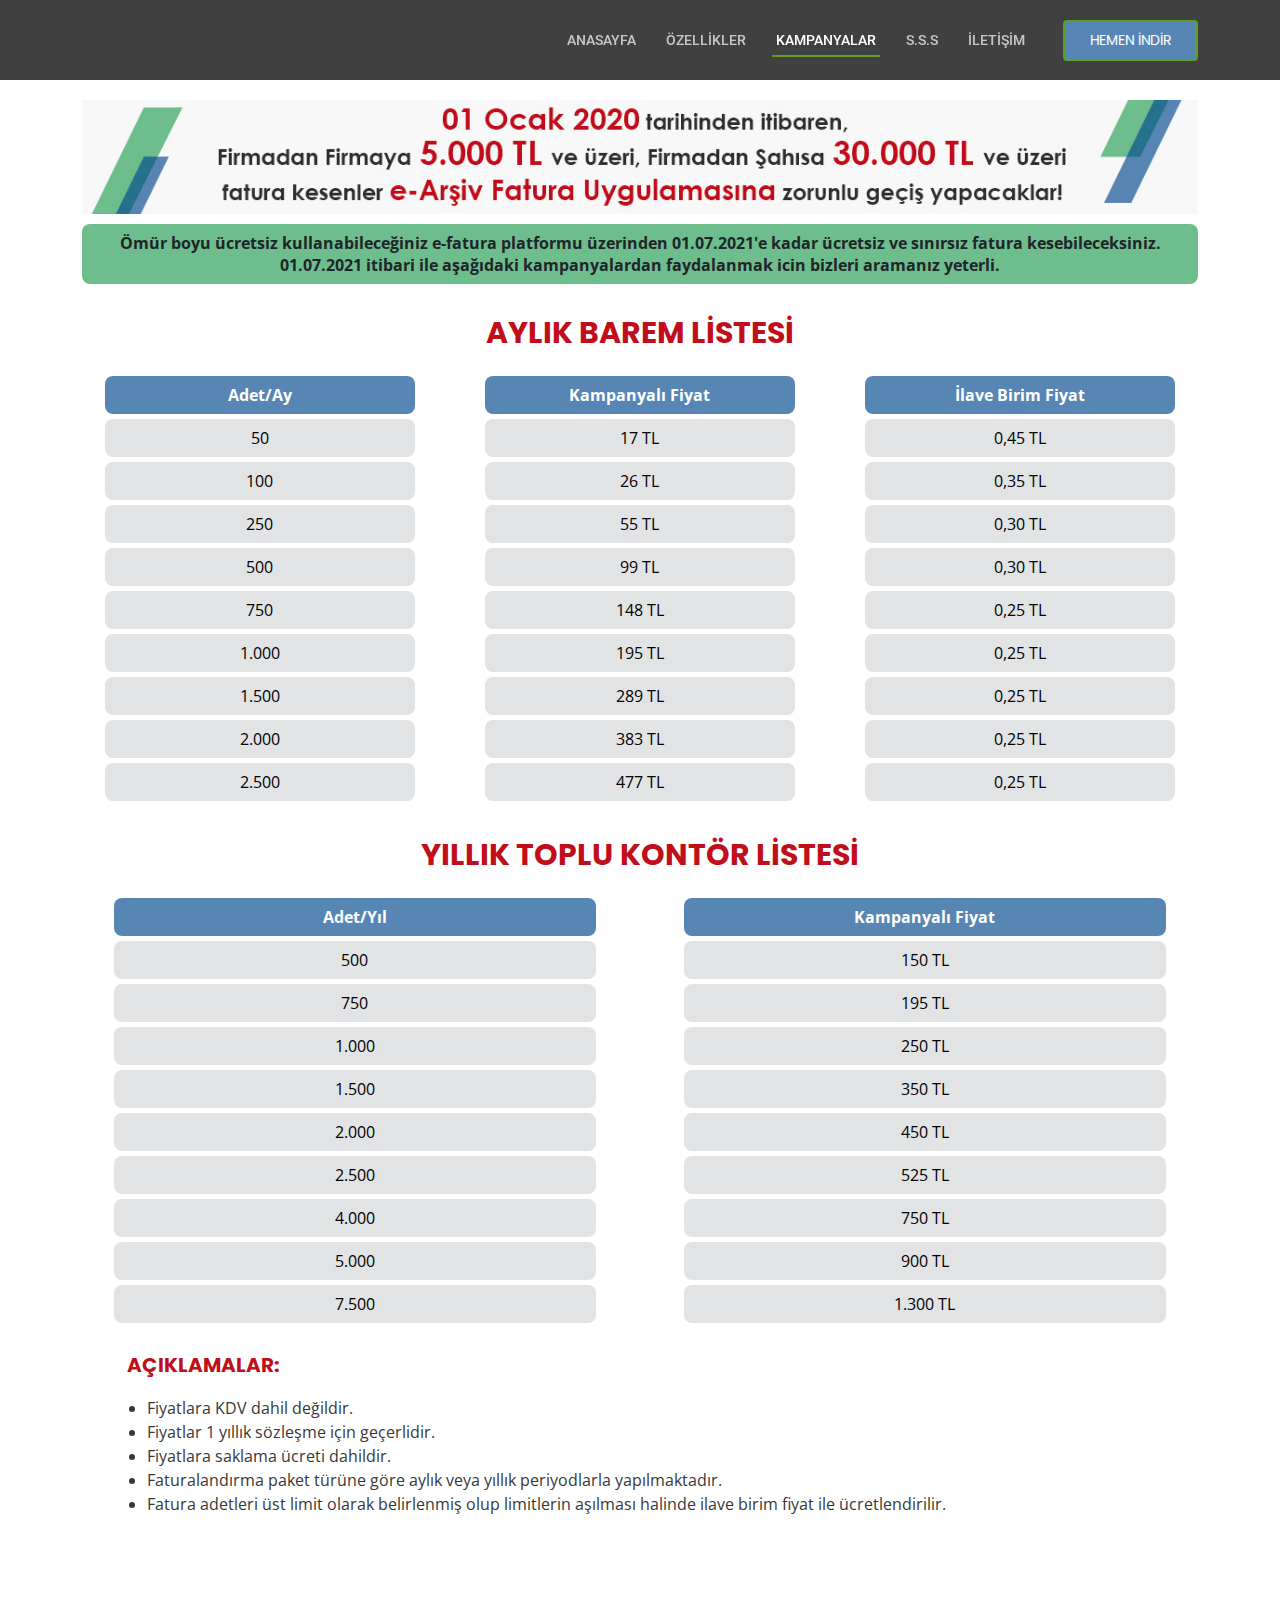
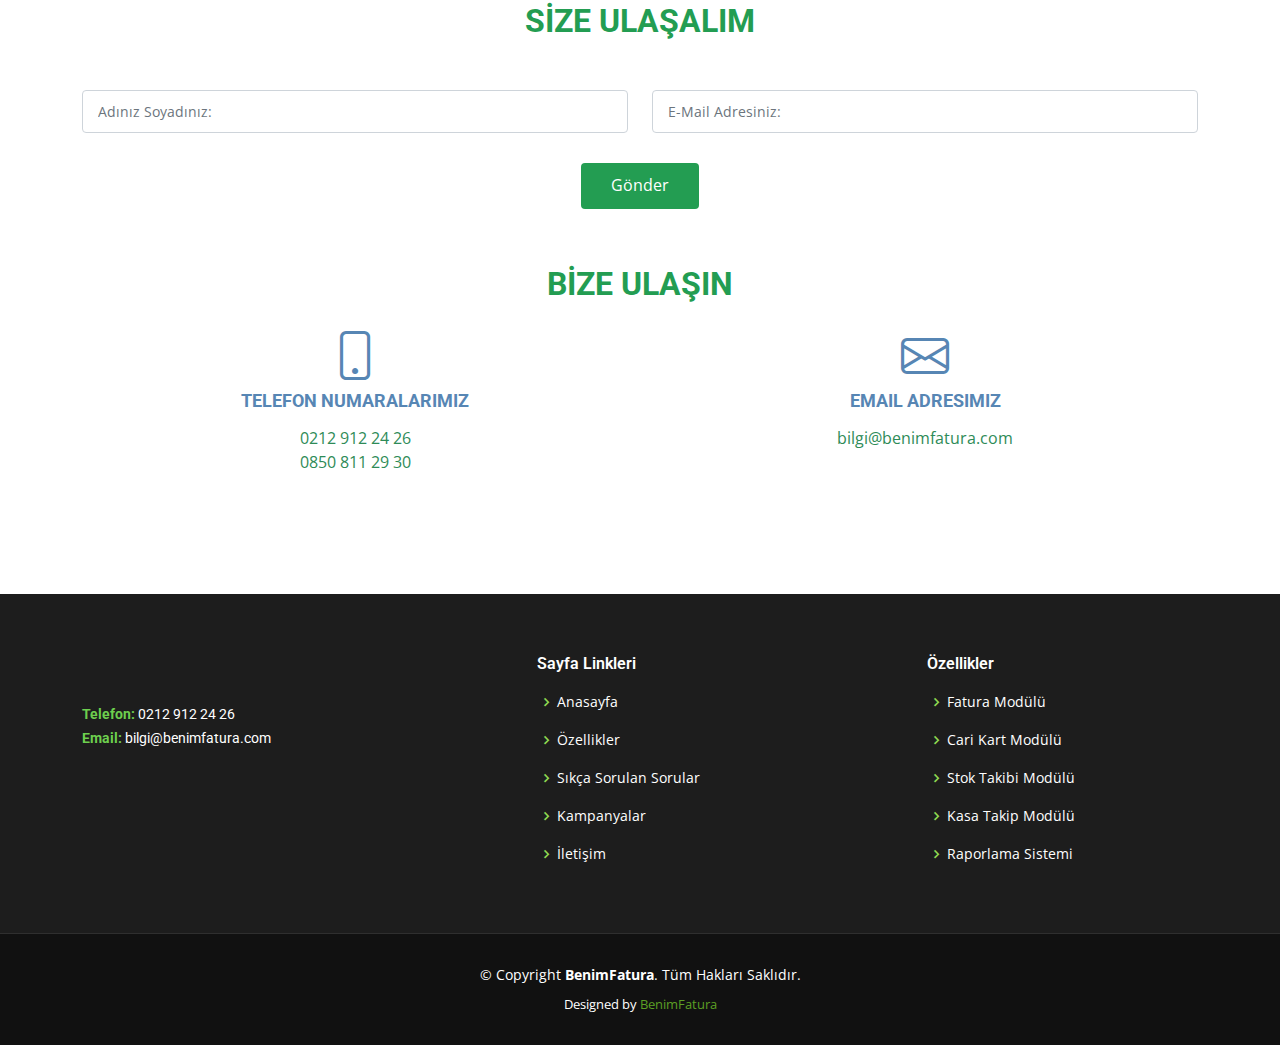
==== kampanya.html @ 7c2c0913 "load" ====
﻿<!DOCTYPE>
    <html>
    <!DOCTYPE html>
    <html lang="en">

    <head>
        <meta charset="utf-8">
        <meta content="width=device-width, initial-scale=1.0" name="viewport">

        <title>Groovin Bootstrap Template - Index</title>
        <meta content="" name="description">
        <meta content="" name="keywords">

        <!-- Favicons -->
        <link href="assets/img/favicon.png" rel="icon">
        <link href="assets/img/apple-touch-icon.png" rel="apple-touch-icon">

        <!-- Google Fonts -->
        <link href="https://fonts.googleapis.com/css?family=Open+Sans:300,300i,400,400i,600,600i,700,700i|Roboto:300,300i,400,400i,500,500i,600,600i,700,700i|Poppins:300,300i,400,400i,500,500i,600,600i,700,700i" rel="stylesheet">

        <!-- Vendor CSS Files -->
        <link href="assets/vendor/animate.css/animate.min.css" rel="stylesheet">
        <link href="assets/vendor/bootstrap/css/bootstrap.min.css" rel="stylesheet">
        <link href="assets/vendor/bootstrap-icons/bootstrap-icons.css" rel="stylesheet">
        <link href="assets/vendor/boxicons/css/boxicons.min.css" rel="stylesheet">
        <link href="assets/vendor/glightbox/css/glightbox.min.css" rel="stylesheet">
        <link href="assets/vendor/swiper/swiper-bundle.min.css" rel="stylesheet">

        <!-- Template Main CSS File -->
        <link href="assets/css/style.css" rel="stylesheet">
        <link href="assets/css/custom.css" rel="stylesheet">
        <!-- =======================================================
    * Template Name: Groovin - v4.0.1
    * Template URL: https://bootstrapmade.com/groovin-free-bootstrap-theme/
    * Author: BootstrapMade.com
    * License: https://bootstrapmade.com/license/
    ======================================================== -->
    </head>

    <body>

        <!-- ======= Header ======= -->
        <header id="header" class="fixed-top d-flex align-items-center">
            <div class="container d-flex align-items-center justify-content-between">

                <!-- <h1 class="logo"><a href="index.html">E-FATURA</a></h1>
            Uncomment below if you prefer to use an image logo-->
                <a href="index.html" class="logo"><img src="assets/img/BENİMFATURA1.png" alt="" class="img-fluid"></a>

                <nav id="navbar" class="navbar">
                    <ul>
                        <li><a class="nav-link scrollto" href="index.html#hero">Anasayfa</a></li>
                        <li><a class="nav-link scrollto" href="index.html#services">ÖZELLİKLER</a></li>
                        <li><a class="nav-link scrollto active" href="kampanya.html">KAMPANYALAR</a></li>
                        <li><a class="nav-link scrollto" href="index.html#faq">S.S.S</a></li>
                        <li><a class="nav-link scrollto" href="index.html#contact">İLETİŞİM</a></li>
                        <li><a class="getstarted scrollto" style="background-color:#5786b4" href="index.html#cta">Hemen İndİr</a></li>
                    </ul>
                    <i class="bi bi-list mobile-nav-toggle"></i>
                </nav><!-- .navbar -->

            </div>
        </header><!-- End Header -->
        <!--ımages-->

        <div class="container" id="images">
            <img src="assets/img/kampanya.jpg" style="margin-top:100">
        </div>
        <!--başlık-->
        <div class="container" id="baslik">
            <table class="table" ; style="margin-top:10">
                <thead>
                    <tr style="background-color:#6ebd8d">
                        <th>
                            Ömür boyu ücretsiz kullanabileceğiniz e-fatura platformu üzerinden 01.07.2021'e kadar ücretsiz ve sınırsız fatura kesebileceksiniz. 
                            <br />    01.07.2021 itibari ile aşağıdaki kampanyalardan faydalanmak icin bizleri aramanız yeterli.
                        </th>
                    </tr>
                </thead>
            </table>
        </div>
        <!--iletişim

    <section id="contact" class="contact">
        <div class="container">

            <div class="section-title">

                <form action="forms/contact.php" method="post" role="form" class="php-email-form">
                    <div class="text-center" style="margin-top:50px; margin-bottom:20px"><h2 style="color: #239d52">DETAYLI BİLGİ İÇİN MÜŞTERİ HİZMETLERİMİZ: <br /><p><a href="tel:+902129122426" style="color:#5786b4">0212 912 24 26</a></p></h2></div>
                </form>
            </div>

            <form action="forms/contact.php" method="post" role="form" class="php-email-form">
                <div class="text-center" style="margin-top:62px; margin-bottom:20px"><h2 style="color: #239d52;font-weight:bolder">SİZE ULAŞALIM</h2></div>
                <div class="row" >
                    <div class="col-md-6 form-group">
                        <input type="text" name="name" class="form-control" id="name" placeholder="Adınız Soyadınız:" data-rule="minlen:4" data-msg="Lütfen Boş Bırakmayınız.">
                    </div>
                    <div class="col-md-6 form-group mt-3 mt-md-0">
                        <input type="email" class="form-control" name="email" id="email" placeholder="E-Mail Adresiniz:" data-rule="email" data-msg="Lütfen Boş Bırakmayınız.">
                    </div>
                </div>

                <div class="text-center" style="margin-top:30px"><button type="submit" style="background-color:#239d52">Gönder</button></div>
            </form>



        </div>


    </section>
        -->
        <!--KAMPANYA-->
        <div id="kampanya">
            <div class="kampanya-title">
                <p style="color:#c00f1a">AYLIK BAREM LİSTESİ</p>
            </div>
            <div class="container">
                <div class="row">
                    <div class="col">
                        <table class="table">
                            <thead>
                                <tr style="background-color:#5786b4; color:white">

                                    <th>Adet/Ay</th>

                                </tr>
                            </thead>
                            <tbody>
                                <tr class="table-secondary">

                                    <td>50</td>

                                </tr>
                                <tr class="table-secondary">

                                    <td>100</td>

                                </tr>
                                <tr class="table-secondary">

                                    <td>250</td>

                                <tr class="table-secondary">

                                    <td>500</td>

                                </tr>
                                <tr class="table-secondary">

                                    <td>750</td>

                                </tr>
                                <tr class="table-secondary">

                                    <td>1.000</td>

                                <tr class="table-secondary">

                                    <td>1.500</td>

                                </tr>
                                <tr class="table-secondary">

                                    <td>2.000</td>

                                </tr>
                                <tr class="table-secondary">

                                    <td>2.500</td>
                                </tr>
                            </tbody>
                        </table>
                    </div>


                    <div class="col">
                        <table class="table">
                            <thead>
                                <tr style="background-color:#5786b4; color:white">

                                    <th>Kampanyalı Fiyat</th>

                                </tr>
                            </thead>
                            <tbody>
                                <tr class="table-secondary">

                                    <td>17 TL</td>

                                </tr>
                                <tr class="table-secondary">

                                    <td>26 TL</td>

                                </tr>
                                <tr class="table-secondary">

                                    <td>55 TL</td>

                                <tr class="table-secondary">

                                    <td>99 TL</td>

                                </tr>
                                <tr class="table-secondary">

                                    <td>148 TL</td>

                                </tr>
                                <tr class="table-secondary">

                                    <td>195 TL</td>

                                <tr class="table-secondary">

                                    <td>289 TL</td>

                                </tr>
                                <tr class="table-secondary">

                                    <td>383 TL</td>

                                </tr>
                                <tr class="table-secondary">

                                    <td>477 TL</td>

                                </tr>
                            </tbody>
                        </table>


                    </div>
                    <div class="col">
                        <table class="table">
                            <thead>
                                <tr style="background-color:#5786b4; color:white">

                                    <th>İlave Birim Fiyat</th>

                                </tr>
                            </thead>
                            <tbody>
                                <tr class="table-secondary">

                                    <td>0,45 TL</td>

                                </tr>
                                <tr class="table-secondary">

                                    <td>0,35 TL</td>

                                </tr>
                                <tr class="table-secondary">

                                    <td>0,30 TL</td>

                                <tr class="table-secondary">

                                    <td>0,30 TL</td>

                                </tr>
                                <tr class="table-secondary">

                                    <td>0,25 TL</td>

                                </tr>
                                <tr class="table-secondary">

                                    <td>0,25 TL</td>

                                <tr class="table-secondary">

                                    <td>0,25 TL</td>

                                </tr>
                                <tr class="table-secondary">

                                    <td>0,25 TL</td>

                                </tr>
                                <tr class="table-secondary">

                                    <td>0,25 TL</td>

                                </tr>
                            </tbody>
                        </table>


                    </div>



                </div>

            </div>
        </div>
        <!--kampanya2-->
        <div id="kampanya">
            <div class="kampanya-title">
                <p style="color:#c00f1a">YILLIK TOPLU KONTÖR LİSTESİ</p>
            </div>
            <div class="container">
                <div class="row">
                    <div class="col">
                        <table class="table">
                            <thead>
                                <tr style="background-color:#5786b4; color:white">

                                    <th>Adet/Yıl</th>

                                </tr>
                            </thead>
                            <tbody>
                                <tr class="table-secondary">

                                    <td>500</td>

                                </tr>
                                <tr class="table-secondary">

                                    <td>750</td>

                                </tr>
                                <tr class="table-secondary">

                                    <td>1.000</td>

                                <tr class="table-secondary">

                                    <td>1.500</td>

                                </tr>
                                <tr class="table-secondary">

                                    <td>2.000</td>

                                </tr>
                                <tr class="table-secondary">

                                    <td>2.500</td>

                                <tr class="table-secondary">

                                    <td>4.000</td>

                                </tr>
                                <tr class="table-secondary">

                                    <td>5.000</td>

                                </tr>
                                <tr class="table-secondary">

                                    <td>7.500</td>
                                </tr>
                            </tbody>
                        </table>
                    </div>


                    <div class="col">
                        <table class="table">
                            <thead>
                                <tr style="background-color:#5786b4; color:white">

                                    <th>Kampanyalı Fiyat</th>

                                </tr>
                            </thead>
                            <tbody>
                                <tr class="table-secondary">

                                    <td>150 TL</td>

                                </tr>
                                <tr class="table-secondary">

                                    <td>195 TL</td>

                                </tr>
                                <tr class="table-secondary">

                                    <td>250 TL</td>

                                <tr class="table-secondary">

                                    <td>350 TL</td>

                                </tr>
                                <tr class="table-secondary">

                                    <td>450 TL</td>

                                </tr>
                                <tr class="table-secondary">

                                    <td>525 TL</td>

                                <tr class="table-secondary">

                                    <td>750 TL</td>

                                </tr>
                                <tr class="table-secondary">

                                    <td>900 TL</td>

                                </tr>
                                <tr class="table-secondary">

                                    <td>1.300 TL</td>

                                </tr>
                            </tbody>
                        </table>


                    </div>




                </div>

            </div>
        </div>
        <div class="container">
            <div class="kampanya-aciklama">
                <p style="color:#c00f1a"> Açıklamalar:</p>
            </div>
            <div class="list" ; style="color:#373737">
                <ul>
                    <li>Fiyatlara KDV dahil değildir.</li>
                    <li>Fiyatlar 1 yıllık sözleşme için geçerlidir.</li>
                    <li>Fiyatlara saklama ücreti dahildir.</li>
                    <li>Faturalandırma paket türüne göre aylık veya yıllık periyodlarla yapılmaktadır.</li>
                    <li>Fatura adetleri üst limit olarak belirlenmiş olup limitlerin aşılması halinde ilave birim fiyat ile ücretlendirilir.</li>
                </ul>
            </div>
        </div>
        <section id="contact" class="contact">
            <div class="container">

                <div class="section-title">

                    <form action="forms/contact.php" method="post" role="form" class="php-email-form">
                        <div class="text-center" style="margin-top:10px; margin-bottom:20px"><h2 style="color: #239d52">SİZE ULAŞALIM</h2></div>
                    </form>
                </div>
                <form action="forms/contact.php" method="post" role="form" class="php-email-form">
                    <div class="row">
                        <div class="col-md-6 form-group">
                            <input type="text" name="name" class="form-control" ; id="name" placeholder="Adınız Soyadınız:" data-rule="minlen:4" data-msg="Lütfen Boş Bırakmayınız.">
                        </div>
                        <div class="col-md-6 form-group mt-3 mt-md-0">
                            <input type="email" class="form-control" name="email" id="email" placeholder="E-Mail Adresiniz:" data-rule="email" data-msg="Lütfen Boş Bırakmayınız.">
                        </div>
                    </div>

                    <div class="text-center" style="margin-top:30px"><button type="submit" style="background-color:#239d52">Gönder</button></div>
                </form>
                <div class="row contact-info">


                    <h2 style="margin-top:40px; color: #239d52;font-weight:bolder">BİZE ULAŞIN</h2>

                    <div class="col-md-6">
                        <div class="contact-phone">
                            <i class="bi bi-phone" style="color:#5786b4"></i>
                            <h3 style="color:#5786b4">Telefon Numaralarımız    </h3>
                            <p><a href="tel:+902129122426" ; style="color:seagreen">0212 912 24 26</a></p>
                            <p><a href="tel:+908508112930" ; style="color:seagreen">0850 811 29 30</a></p>
                        </div>
                    </div>

                    <div class="col-md-6">
                        <div class="contact-email">
                            <i class="bi bi-envelope" style="color:#5786b4"></i>
                            <h3 style="color:#5786b4">Email Adresimiz</h3>
                            <p><a href="mailto:info@example.com" ; style="color:seagreen">bilgi@benimfatura.com</a></p>
                        </div>
                    </div>

                </div>


            </div>

            </div>
        </section><!-- End Contact Section -->
        <!-- ======= Footer ======= -->
        <footer id="footer">
            <div class="footer-top">
                <div class="container">
                    <div class="row">

                        <div class="col-lg-3 col-md-6">
                            <div class="footer-info">
                                <a href="index.html" class="logo"><img src="assets/img/BENİMFATURA1.png" alt="" class="img-fluid"></a>
                                <!--<h3>BENİMFATURA</h3>-->
                                <p>
                                    <br><br>
                                    <strong style="color:#6dcf4e">Telefon:</strong> 0212 912 24 26<br>
                                    <strong style="color:#6dcf4e">Email:</strong> bilgi@benimfatura.com<br>
                                </p>

                                <div class="social-links mt-3">

                                </div>
                            </div>
                        </div>

                        <div class="col-lg-2 col-md-1 footer-links" style="margin-left:170px">
                            <h4>Sayfa Linkleri</h4>
                            <ul>
                                <li><i class="bx bx-chevron-right"></i> <a href="#">Anasayfa</a></li>
                                <li><i class="bx bx-chevron-right"></i> <a href="#services">Özellikler</a></li>
                                <li><i class="bx bx-chevron-right"></i> <a href="#faq">Sıkça Sorulan Sorular</a></li>
                                <li><i class="bx bx-chevron-right"></i> <a href="#kampanya.html">Kampanyalar</a></li>
                                <li><i class="bx bx-chevron-right"></i> <a href="#contact">İletişim</a></li>
                            </ul>
                        </div>

                        <div class="col-lg-2 col-md-2 footer-links" style="margin-left:200px">
                            <h4>Özellikler</h4>
                            <ul>
                                <li><i class="bx bx-chevron-right"></i> <a href="#services">Fatura Modülü</a></li>
                                <li><i class="bx bx-chevron-right"></i> <a href="#services">Cari Kart Modülü</a></li>
                                <li><i class="bx bx-chevron-right"></i> <a href="#services">Stok Takibi Modülü</a></li>
                                <li><i class="bx bx-chevron-right"></i> <a href="#services">Kasa Takip Modülü</a></li>
                                <li><i class="bx bx-chevron-right"></i> <a href="#services">Raporlama Sistemi</a></li>

                            </ul>
                        </div>

                    </div>

                </div>
            </div>


            <div class="container">
                <div class="copyright">
                    &copy; Copyright <strong><span>BenimFatura</span></strong>. Tüm Hakları Saklıdır.
                </div>
                <div class="credits">
                    <!-- All the links in the footer should remain intact. -->
                    <!-- You can delete the links only if you purchased the pro version. -->
                    <!-- Licensing information: https://bootstrapmade.com/license/ -->
                    <!-- Purchase the pro version with working PHP/AJAX contact form: https://bootstrapmade.com/groovin-free-bootstrap-theme/ -->
                    Designed by <a href="#">BenimFatura</a>
                </div>
            </div>
        </footer><!-- End Footer -->

        <a href="#" class="back-to-top d-flex align-items-center justify-content-center"><i class="bi bi-arrow-up-short"></i></a>

        <!-- Vendor JS Files -->
        <script src="assets/vendor/bootstrap/js/bootstrap.bundle.min.js"></script>
        <script src="assets/vendor/glightbox/js/glightbox.min.js"></script>
        <script src="assets/vendor/isotope-layout/isotope.pkgd.min.js"></script>
        <script src="assets/vendor/php-email-form/validate.js"></script>
        <script src="assets/vendor/purecounter/purecounter.js"></script>
        <script src="assets/vendor/swiper/swiper-bundle.min.js"></script>

        <!-- Template Main JS File -->
        <script src="assets/js/main.js"></script>

    </body>
    </html>
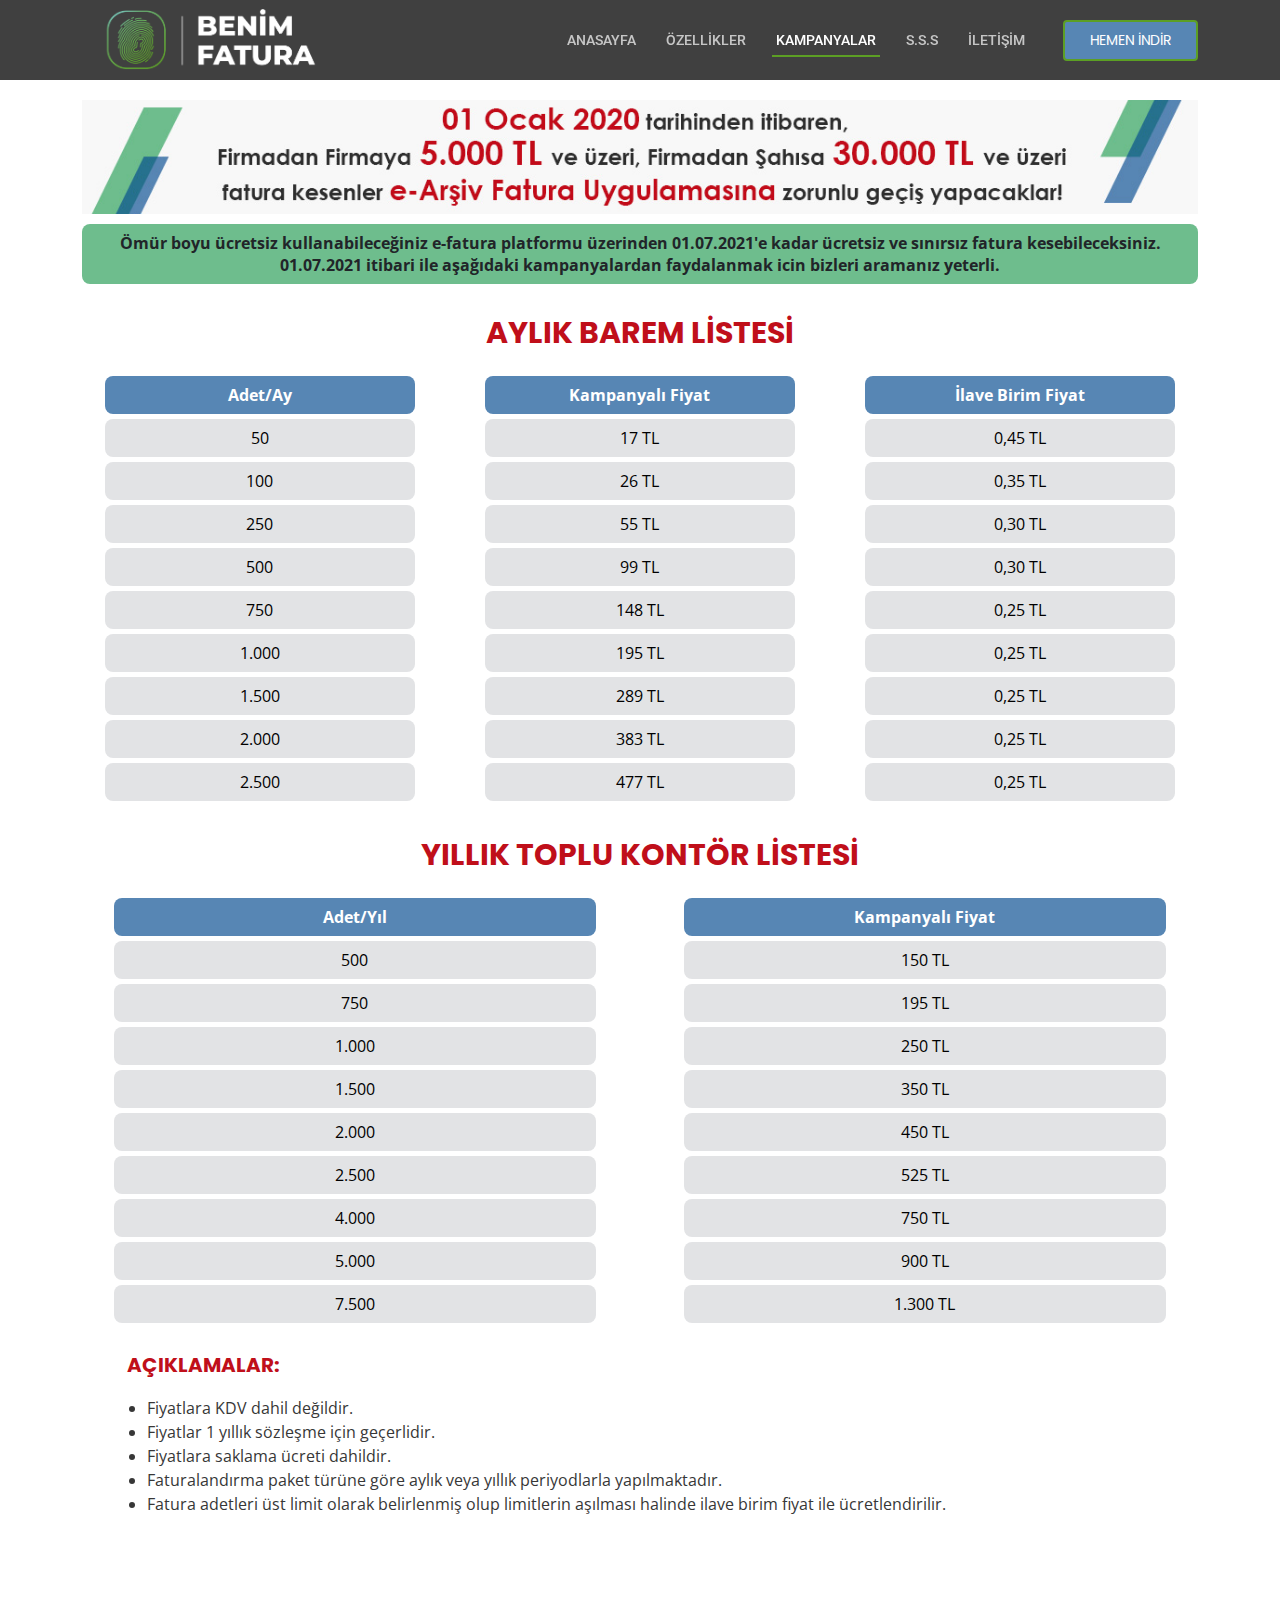
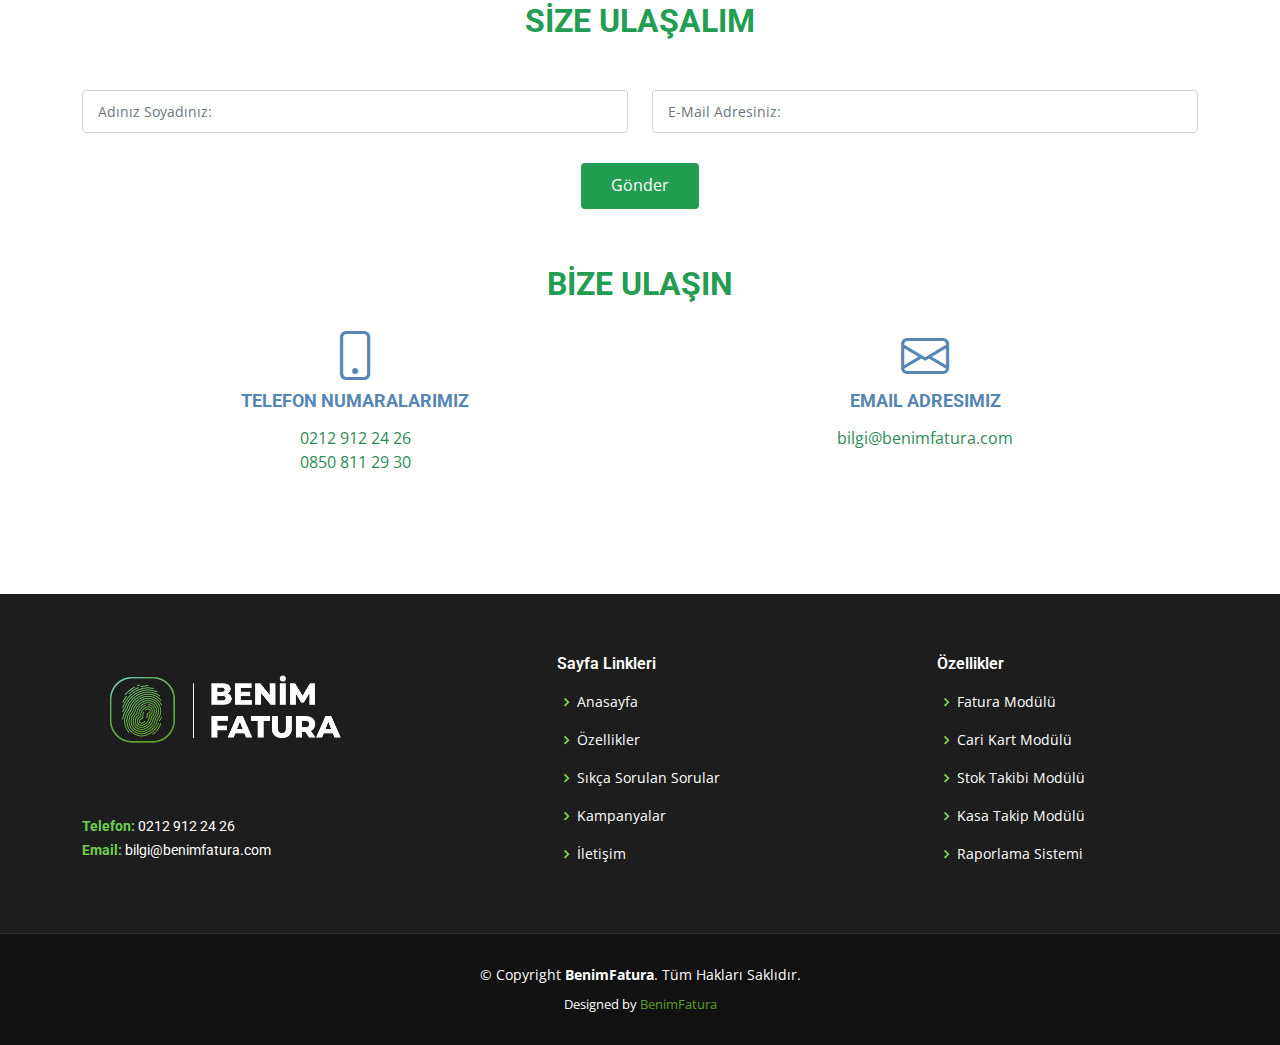
==== commit 3f9613d8: "load" ====
--- a/kampanya.html
+++ b/kampanya.html
@@ -7,13 +7,13 @@
         <meta charset="utf-8">
         <meta content="width=device-width, initial-scale=1.0" name="viewport">
 
-        <title>Groovin Bootstrap Template - Index</title>
+        <title>Benim Fatura & e-Fatura Hizmeti</title>
         <meta content="" name="description">
         <meta content="" name="keywords">
 
         <!-- Favicons -->
-        <link href="assets/img/favicon.png" rel="icon">
-        <link href="assets/img/apple-touch-icon.png" rel="apple-touch-icon">
+        <link href="assets/img/benimfatura1.png" rel="icon">
+  <link href="assets/img/benimfatura1.png" rel="apple-touch-icon">
 
         <!-- Google Fonts -->
         <link href="https://fonts.googleapis.com/css?family=Open+Sans:300,300i,400,400i,600,600i,700,700i|Roboto:300,300i,400,400i,500,500i,600,600i,700,700i|Poppins:300,300i,400,400i,500,500i,600,600i,700,700i" rel="stylesheet">
@@ -45,11 +45,11 @@
 
                 <!-- <h1 class="logo"><a href="index.html">E-FATURA</a></h1>
             Uncomment below if you prefer to use an image logo-->
-                <a href="index.html" class="logo"><img src="assets/img/BENİMFATURA1.png" alt="" class="img-fluid"></a>
+                <a href="index.html" class="logo"><img src="assets/img/benimfatura1.png" alt="" class="img-fluid"></a>
 
                 <nav id="navbar" class="navbar">
                     <ul>
-                        <li><a class="nav-link scrollto" href="index.html#hero">Anasayfa</a></li>
+                        <li><a class="nav-link scrollto" href="index.html">Anasayfa</a></li>
                         <li><a class="nav-link scrollto" href="index.html#services">ÖZELLİKLER</a></li>
                         <li><a class="nav-link scrollto active" href="kampanya.html">KAMPANYALAR</a></li>
                         <li><a class="nav-link scrollto" href="index.html#faq">S.S.S</a></li>
@@ -491,7 +491,7 @@
 
             </div>
 
-            </div>
+         
         </section><!-- End Contact Section -->
         <!-- ======= Footer ======= -->
         <footer id="footer">
@@ -499,9 +499,9 @@
                 <div class="container">
                     <div class="row">
 
-                        <div class="col-lg-3 col-md-6">
+                        <div class="col-lg-5 col-md-6">
                             <div class="footer-info">
-                                <a href="index.html" class="logo"><img src="assets/img/BENİMFATURA1.png" alt="" class="img-fluid"></a>
+                                <a href="index.html" class="logo"><img src="assets/img/benimfatura1.png" width="300px" alt="" class="img-fluid"></a>
                                 <!--<h3>BENİMFATURA</h3>-->
                                 <p>
                                     <br><br>
@@ -515,25 +515,25 @@
                             </div>
                         </div>
 
-                        <div class="col-lg-2 col-md-1 footer-links" style="margin-left:170px">
+                        <div class="col-lg-4 col-md-6 footer-links" >
                             <h4>Sayfa Linkleri</h4>
                             <ul>
-                                <li><i class="bx bx-chevron-right"></i> <a href="#">Anasayfa</a></li>
-                                <li><i class="bx bx-chevron-right"></i> <a href="#services">Özellikler</a></li>
-                                <li><i class="bx bx-chevron-right"></i> <a href="#faq">Sıkça Sorulan Sorular</a></li>
-                                <li><i class="bx bx-chevron-right"></i> <a href="#kampanya.html">Kampanyalar</a></li>
-                                <li><i class="bx bx-chevron-right"></i> <a href="#contact">İletişim</a></li>
+                                <li><i class="bx bx-chevron-right"></i> <a href="index.html">Anasayfa</a></li>
+                                <li><i class="bx bx-chevron-right"></i> <a href="index.html#services">Özellikler</a></li>
+                                <li><i class="bx bx-chevron-right"></i> <a href="index.html#faq">Sıkça Sorulan Sorular</a></li>
+                                <li><i class="bx bx-chevron-right"></i> <a href="kampanya.html">Kampanyalar</a></li>
+                                <li><i class="bx bx-chevron-right"></i> <a href="index.html#contact">İletişim</a></li>
                             </ul>
                         </div>
 
-                        <div class="col-lg-2 col-md-2 footer-links" style="margin-left:200px">
+                        <div class="col-lg-3 col-md-6 footer-links" >
                             <h4>Özellikler</h4>
                             <ul>
-                                <li><i class="bx bx-chevron-right"></i> <a href="#services">Fatura Modülü</a></li>
-                                <li><i class="bx bx-chevron-right"></i> <a href="#services">Cari Kart Modülü</a></li>
-                                <li><i class="bx bx-chevron-right"></i> <a href="#services">Stok Takibi Modülü</a></li>
-                                <li><i class="bx bx-chevron-right"></i> <a href="#services">Kasa Takip Modülü</a></li>
-                                <li><i class="bx bx-chevron-right"></i> <a href="#services">Raporlama Sistemi</a></li>
+                                <li><i class="bx bx-chevron-right"></i> <a href="index.html#services">Fatura Modülü</a></li>
+                                <li><i class="bx bx-chevron-right"></i> <a href="index.html#services">Cari Kart Modülü</a></li>
+                                <li><i class="bx bx-chevron-right"></i> <a href="index.html#services">Stok Takibi Modülü</a></li>
+                                <li><i class="bx bx-chevron-right"></i> <a href="index.html#services">Kasa Takip Modülü</a></li>
+                                <li><i class="bx bx-chevron-right"></i> <a href="index.html#services">Raporlama Sistemi</a></li>
 
                             </ul>
                         </div>
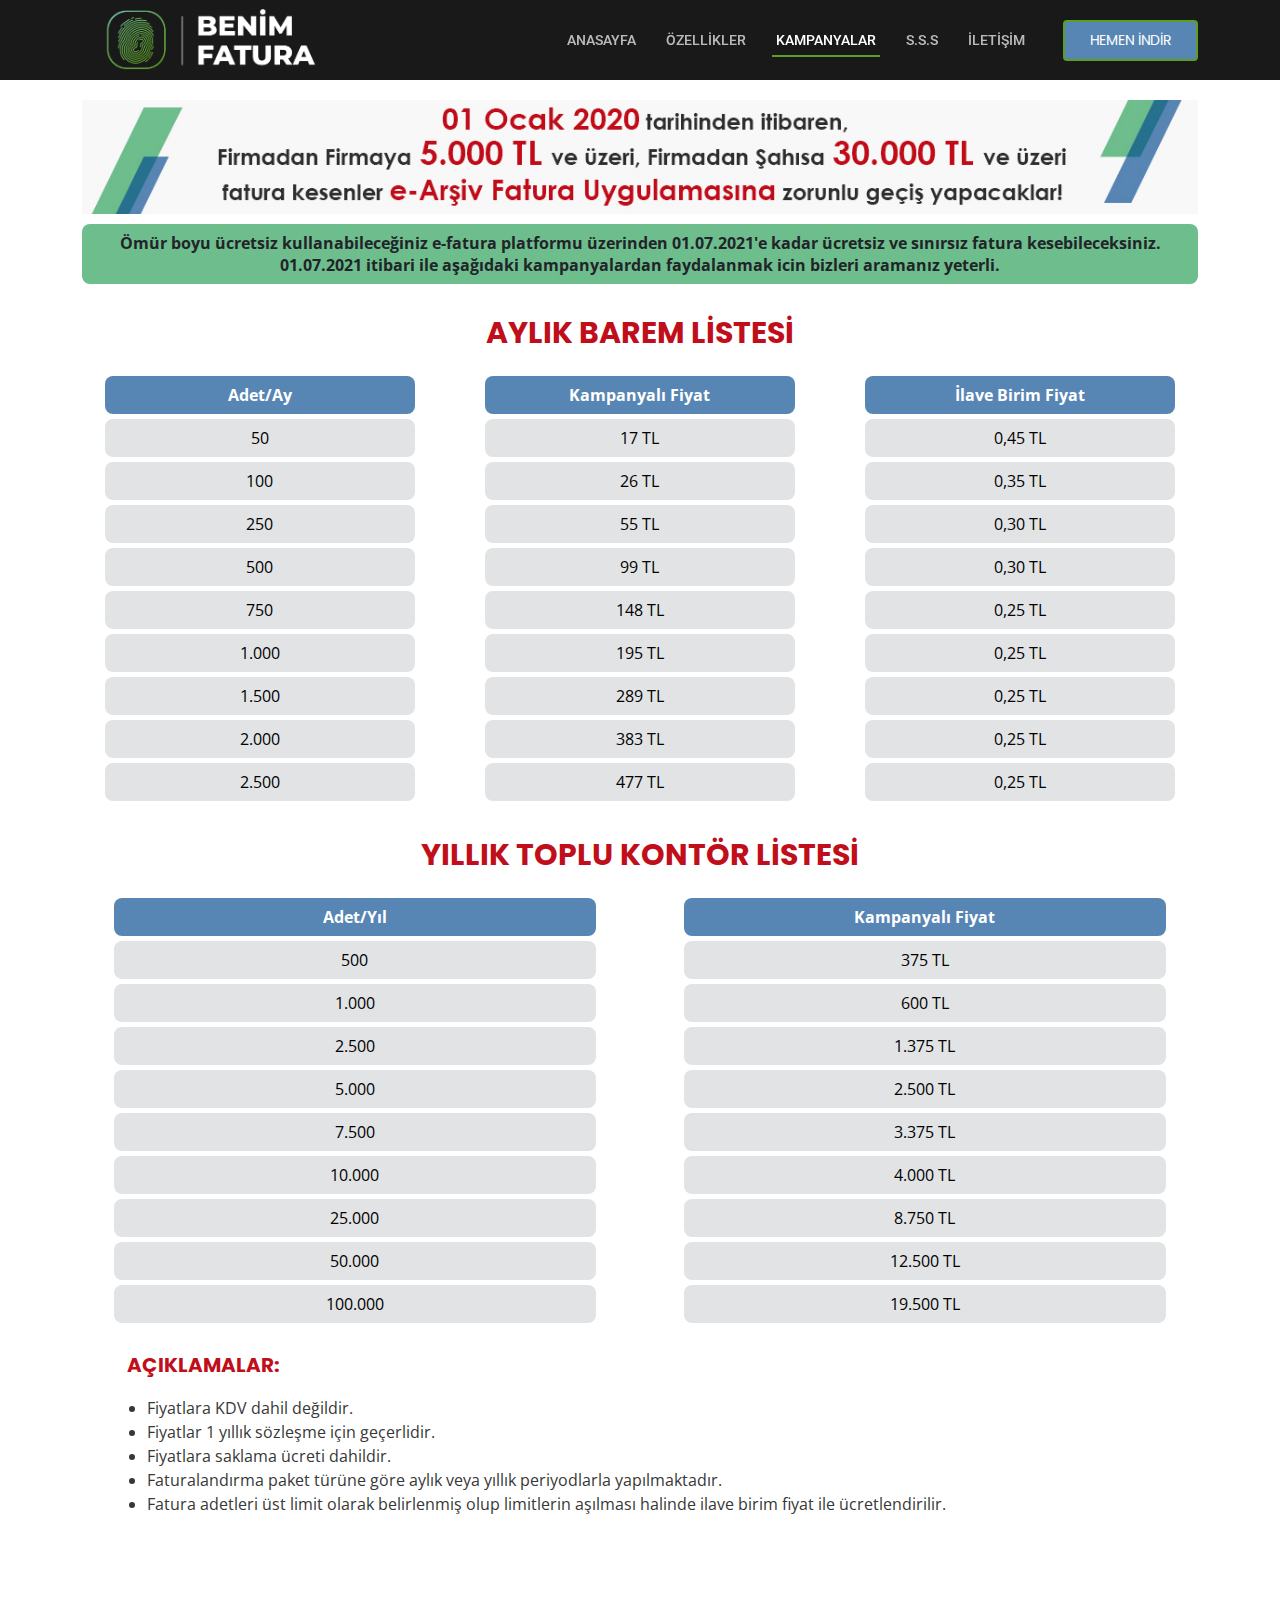
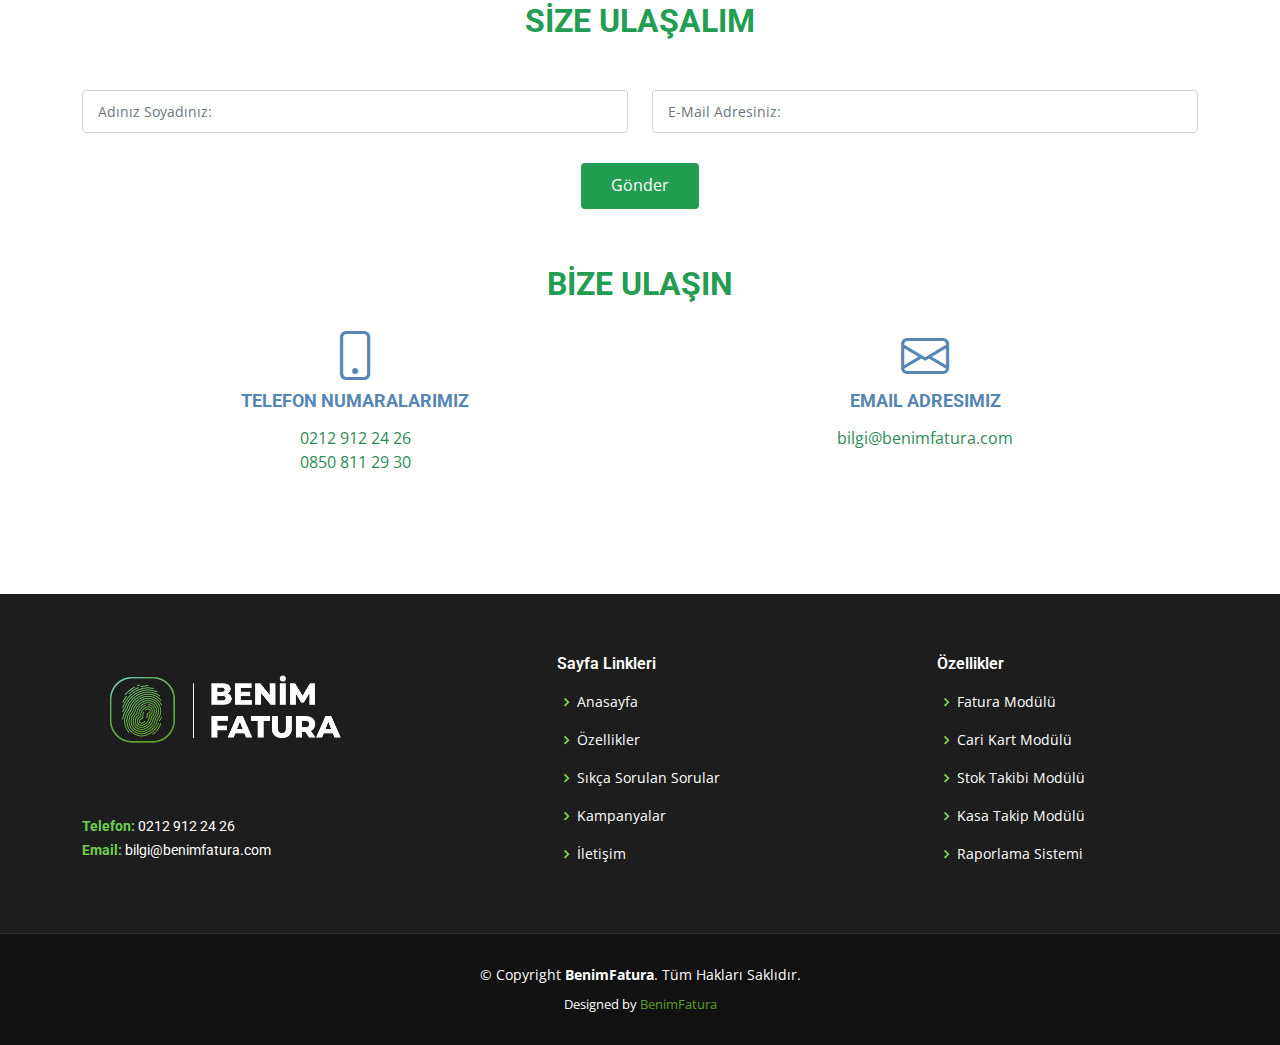
==== commit 56cd9b84: "load" ====
--- a/kampanya.html
+++ b/kampanya.html
@@ -30,11 +30,7 @@
         <link href="assets/css/style.css" rel="stylesheet">
         <link href="assets/css/custom.css" rel="stylesheet">
         <!-- =======================================================
-    * Template Name: Groovin - v4.0.1
-    * Template URL: https://bootstrapmade.com/groovin-free-bootstrap-theme/
-    * Author: BootstrapMade.com
-    * License: https://bootstrapmade.com/license/
-    ======================================================== -->
+  
     </head>
 
     <body>
@@ -323,22 +319,8 @@
                                 </tr>
                                 <tr class="table-secondary">
 
-                                    <td>750</td>
-
-                                </tr>
-                                <tr class="table-secondary">
-
                                     <td>1.000</td>
 
-                                <tr class="table-secondary">
-
-                                    <td>1.500</td>
-
-                                </tr>
-                                <tr class="table-secondary">
-
-                                    <td>2.000</td>
-
                                 </tr>
                                 <tr class="table-secondary">
 
@@ -346,17 +328,31 @@
 
                                 <tr class="table-secondary">
 
-                                    <td>4.000</td>
-
-                                </tr>
-                                <tr class="table-secondary">
-
                                     <td>5.000</td>
 
                                 </tr>
                                 <tr class="table-secondary">
 
                                     <td>7.500</td>
+
+                                </tr>
+                                <tr class="table-secondary">
+
+                                    <td>10.000</td>
+
+                                <tr class="table-secondary">
+
+                                    <td>25.000</td>
+
+                                </tr>
+                                <tr class="table-secondary">
+
+                                    <td>50.000</td>
+
+                                </tr>
+                                <tr class="table-secondary">
+
+                                    <td>100.000</td>
                                 </tr>
                             </tbody>
                         </table>
@@ -375,45 +371,45 @@
                             <tbody>
                                 <tr class="table-secondary">
 
-                                    <td>150 TL</td>
-
-                                </tr>
-                                <tr class="table-secondary">
-
-                                    <td>195 TL</td>
-
-                                </tr>
-                                <tr class="table-secondary">
-
-                                    <td>250 TL</td>
-
-                                <tr class="table-secondary">
-
-                                    <td>350 TL</td>
-
-                                </tr>
-                                <tr class="table-secondary">
-
-                                    <td>450 TL</td>
-
-                                </tr>
-                                <tr class="table-secondary">
-
-                                    <td>525 TL</td>
-
-                                <tr class="table-secondary">
-
-                                    <td>750 TL</td>
-
-                                </tr>
-                                <tr class="table-secondary">
-
-                                    <td>900 TL</td>
-
-                                </tr>
-                                <tr class="table-secondary">
-
-                                    <td>1.300 TL</td>
+                                    <td>375 TL</td>
+
+                                </tr>
+                                <tr class="table-secondary">
+
+                                    <td>600 TL</td>
+
+                                </tr>
+                                <tr class="table-secondary">
+
+                                    <td>1.375 TL</td>
+
+                                <tr class="table-secondary">
+
+                                    <td>2.500 TL</td>
+
+                                </tr>
+                                <tr class="table-secondary">
+
+                                    <td>3.375 TL</td>
+
+                                </tr>
+                                <tr class="table-secondary">
+
+                                    <td>4.000 TL</td>
+
+                                <tr class="table-secondary">
+
+                                    <td>8.750 TL</td>
+
+                                </tr>
+                                <tr class="table-secondary">
+
+                                    <td>12.500 TL</td>
+
+                                </tr>
+                                <tr class="table-secondary">
+
+                                    <td>19.500 TL</td>
 
                                 </tr>
                             </tbody>
--- a/assets/css/style.css
+++ b/assets/css/style.css
@@ -64,7 +64,7 @@
 # Header
 --------------------------------------------------------------*/
 #header {
-  background: rgba(0, 0, 0, 0.75);
+  background: rgba(0, 0, 0, 0.9);
   transition: all 0.5s;
   z-index: 997;
   height: 80px;
@@ -319,7 +319,7 @@
 
 .navbar-mobile .getstarted {
   margin: 15px;
-  color: #5c9f24;
+  color: white;
   padding-left: 15px;
 }
 
@@ -361,7 +361,7 @@
 #hero {
   width: 100%;
   height: 100vh;
- /* background-color: rgba(17, 17, 17, 0.8); */
+  background-color: rgba(17, 17, 17, 0.8);
   overflow: hidden;
   padding: 0;
 }
@@ -378,7 +378,7 @@
 
 #hero .carousel-item::before {
   content: '';
- /* background-color: rgba(0, 0, 0, 0.5); */
+  background-color: rgba(0, 0, 0, 0.6);
   position: absolute;
   top: 0;
   right: 0;
@@ -1187,10 +1187,13 @@
 # Cta
 --------------------------------------------------------------*/
 .cta {
-    background:url("../img/Slider-2.jpg") fixed center center;
-    background-size: cover;
+    background:url("../img/slide/slide_2.jpg") fixed center center;
+    background-size:cover;
     padding: 150px 0;
 }
+
+
+ }
 
     .cta h3 {
         color: #fff;
@@ -1214,12 +1217,13 @@
         margin-top: 10px;
         
         color: #fff;
-        background: #5685b3;
+        background: #5c9f24;
     }
 
         .cta .cta-btn:hover {
             background: #5685b3;
             border: 2px solid #5685b3;
+            
         }
 
 /*--------------------------------------------------------------
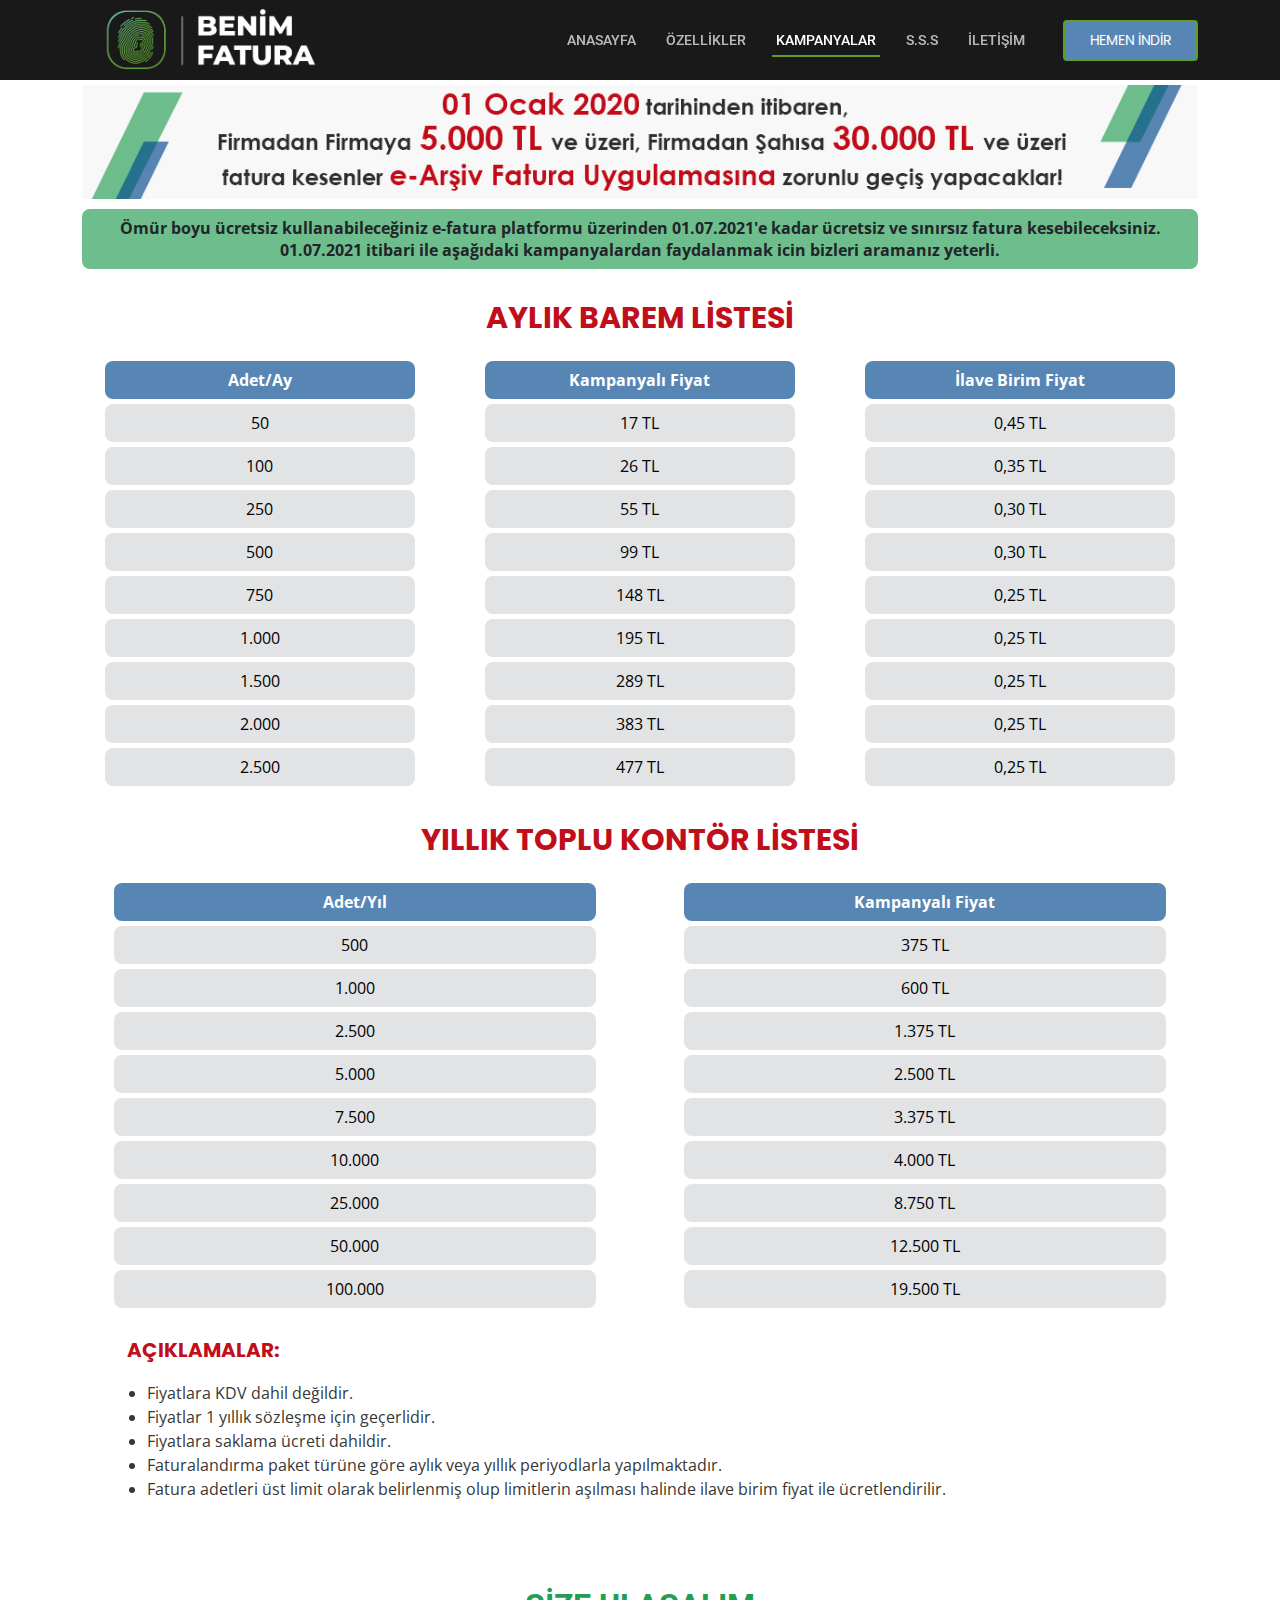
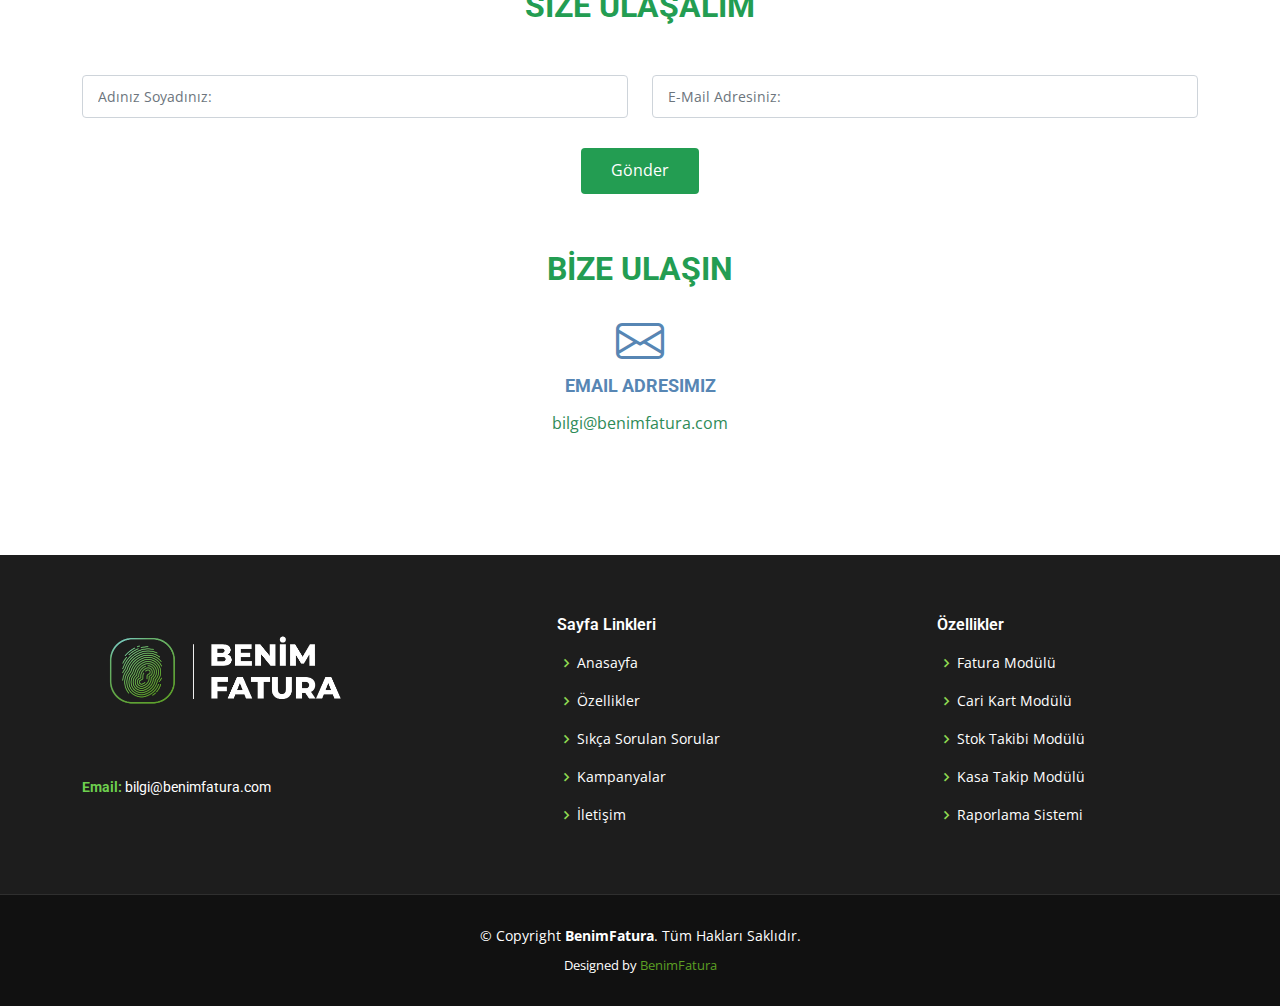
==== commit 25a4f987: "load" ====
--- a/kampanya.html
+++ b/kampanya.html
@@ -465,16 +465,16 @@
 
                     <h2 style="margin-top:40px; color: #239d52;font-weight:bolder">BİZE ULAŞIN</h2>
 
-                    <div class="col-md-6">
+                    <!--<div class="col-md-6">
                         <div class="contact-phone">
                             <i class="bi bi-phone" style="color:#5786b4"></i>
                             <h3 style="color:#5786b4">Telefon Numaralarımız    </h3>
                             <p><a href="tel:+902129122426" ; style="color:seagreen">0212 912 24 26</a></p>
                             <p><a href="tel:+908508112930" ; style="color:seagreen">0850 811 29 30</a></p>
                         </div>
-                    </div>
-
-                    <div class="col-md-6">
+                    </div>-->
+
+                    <div class="col-md-12">
                         <div class="contact-email">
                             <i class="bi bi-envelope" style="color:#5786b4"></i>
                             <h3 style="color:#5786b4">Email Adresimiz</h3>
@@ -501,7 +501,7 @@
                                 <!--<h3>BENİMFATURA</h3>-->
                                 <p>
                                     <br><br>
-                                    <strong style="color:#6dcf4e">Telefon:</strong> 0212 912 24 26<br>
+                                   
                                     <strong style="color:#6dcf4e">Email:</strong> bilgi@benimfatura.com<br>
                                 </p>
 
--- a/assets/css/style.css
+++ b/assets/css/style.css
@@ -64,11 +64,15 @@
 # Header
 --------------------------------------------------------------*/
 #header {
-  background: rgba(0, 0, 0, 0.9);
-  transition: all 0.5s;
-  z-index: 997;
-  height: 80px;
-}
+    background: rgba(0, 0, 0, 0.9);
+    transition: all 0.5s;
+    z-index: 997;
+    height: 80px;
+    position:sticky;
+}
+
+
+
 
 #header .logo {
   font-size: 28px;
@@ -95,6 +99,7 @@
 */
 .navbar {
   padding: 0;
+ 
 }
 
 .navbar ul {
@@ -1187,13 +1192,10 @@
 # Cta
 --------------------------------------------------------------*/
 .cta {
-    background:url("../img/slide/slide_2.jpg") fixed center center;
-    background-size:cover;
+    background: linear-gradient(rgba(2, 2, 2, 0.5), rgba(0, 0, 0, 0.9)), url("../img/slide/slide_2.jpg")center;
+    background-size: cover;
     padding: 150px 0;
 }
-
-
- }
 
     .cta h3 {
         color: #fff;
@@ -1215,7 +1217,6 @@
         border-radius: 25px;
         transition: 0.5s;
         margin-top: 10px;
-        
         color: #fff;
         background: #5c9f24;
     }
@@ -1223,8 +1224,8 @@
         .cta .cta-btn:hover {
             background: #5685b3;
             border: 2px solid #5685b3;
-            
         }
+
 
 /*--------------------------------------------------------------
 
--- a/assets/css/custom.css
+++ b/assets/css/custom.css
@@ -28,9 +28,12 @@
 
 
 /*................ Kampanya Text..................................*/
-
+#images{
+    margin-top:-95px;
+}
 #baslik table{
     margin-top:10%;
+
 
 }
 
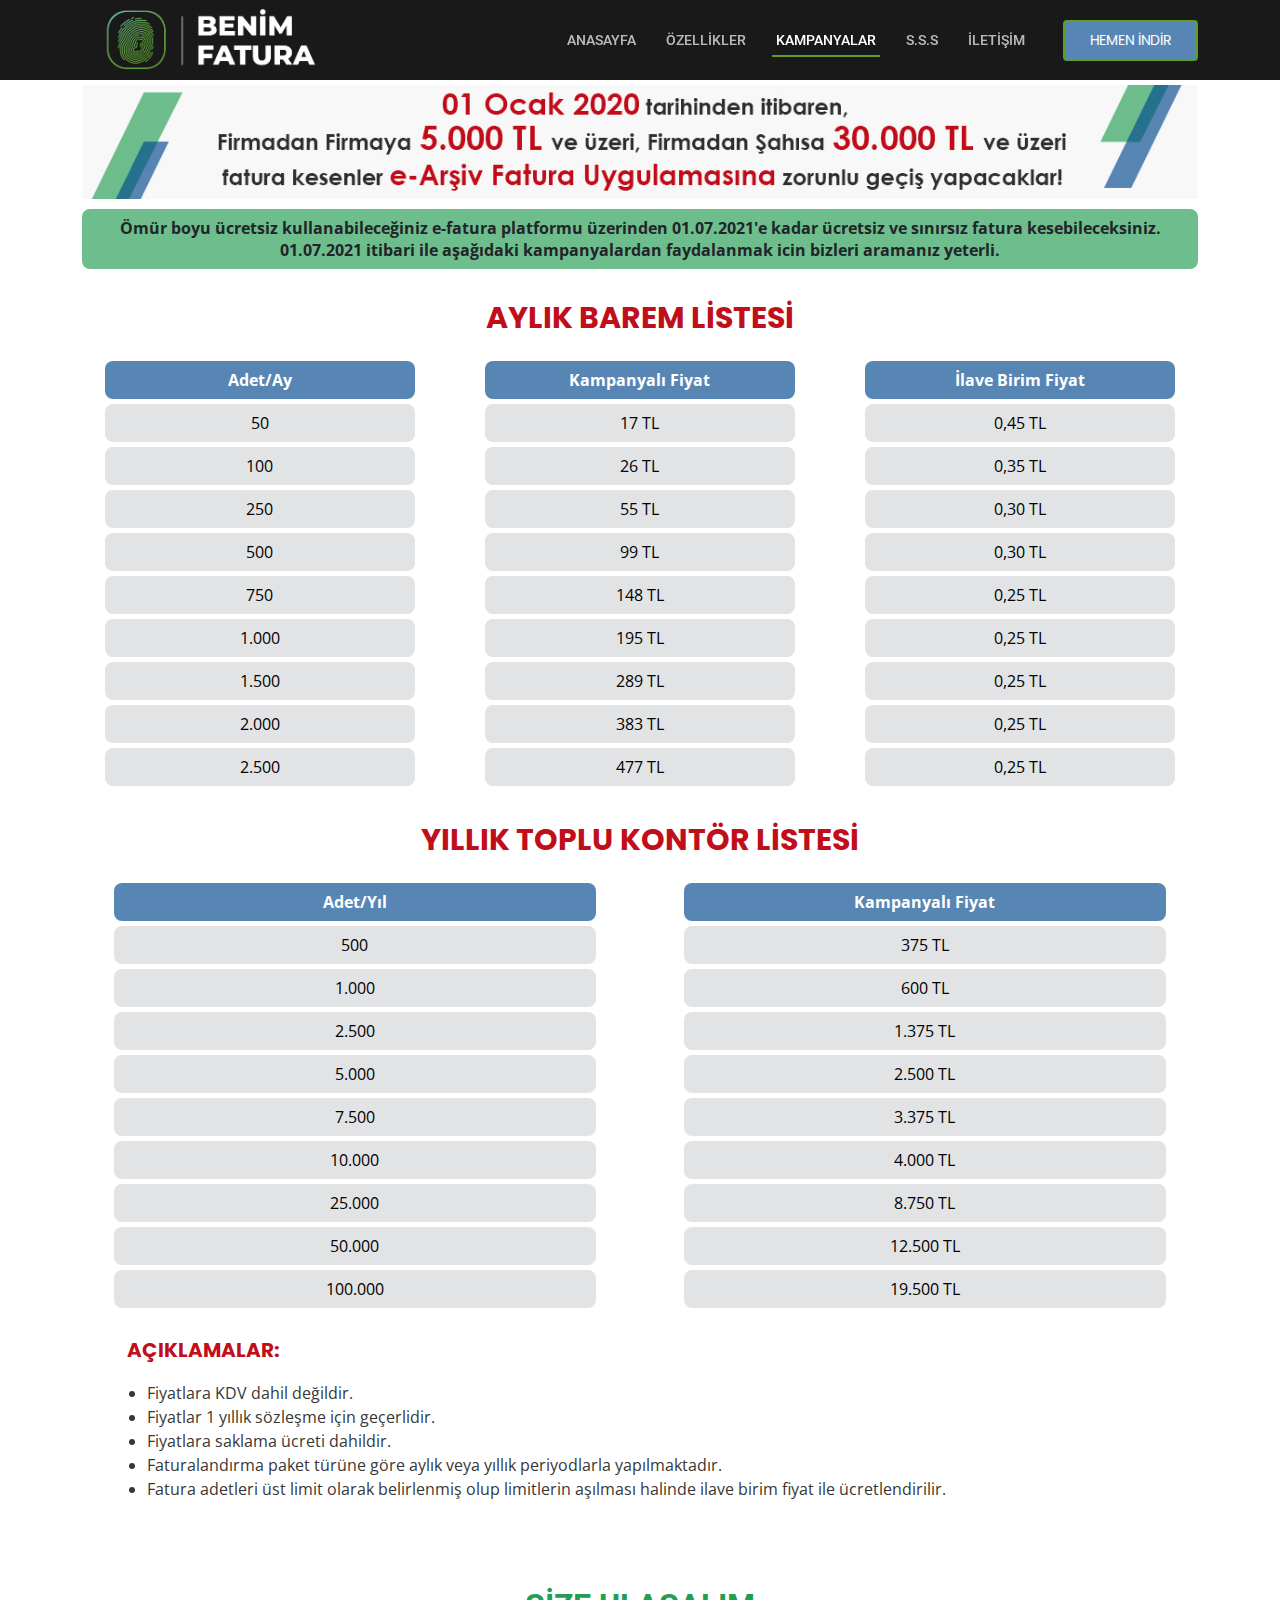
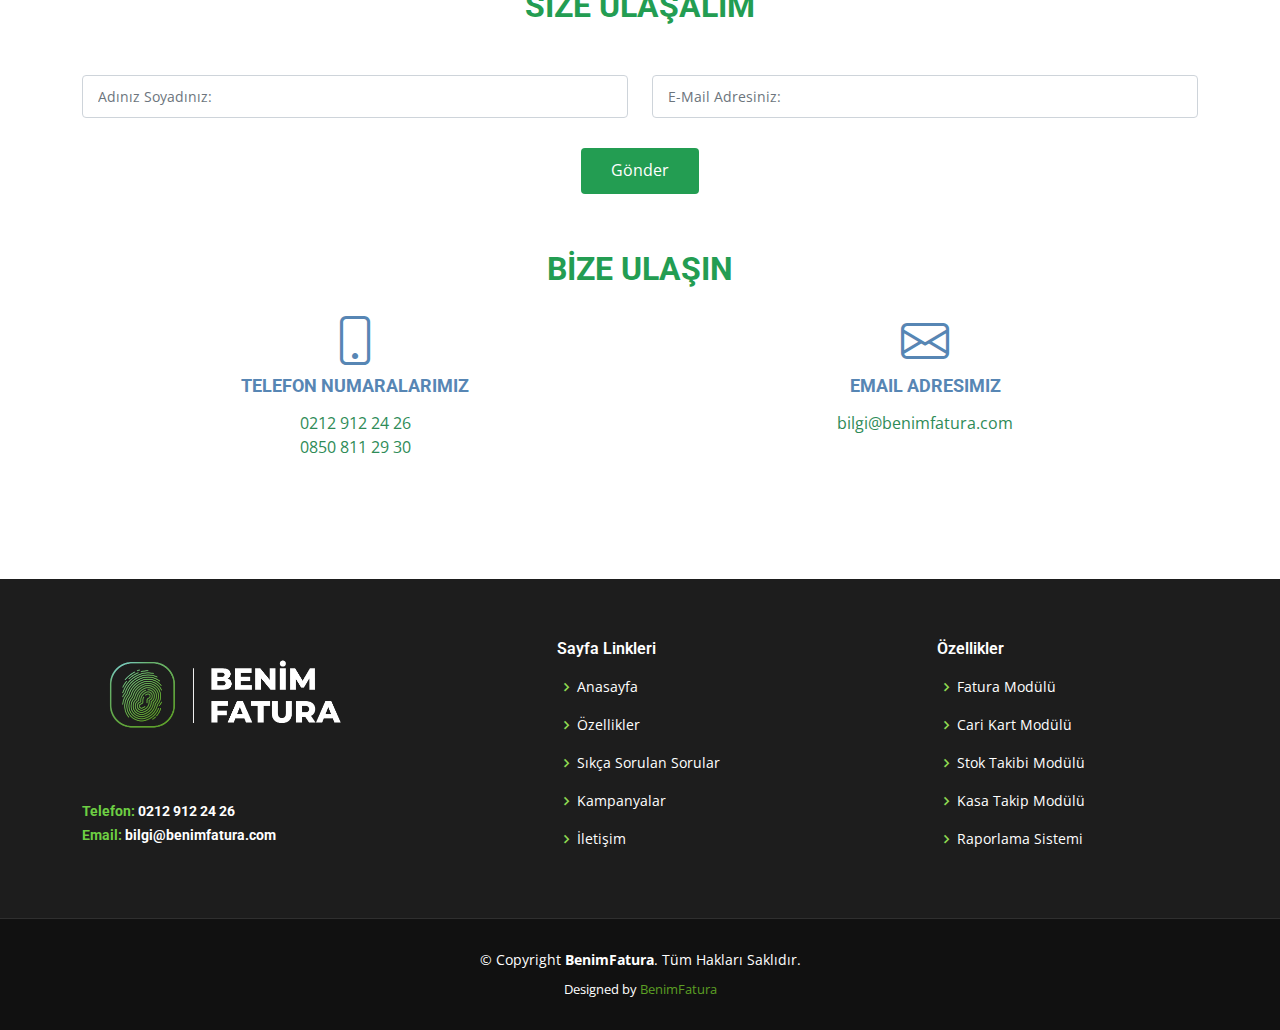
==== commit 60c792b9: "load" ====
--- a/kampanya.html
+++ b/kampanya.html
@@ -465,16 +465,16 @@
 
                     <h2 style="margin-top:40px; color: #239d52;font-weight:bolder">BİZE ULAŞIN</h2>
 
-                    <!--<div class="col-md-6">
+                    <div class="col-md-6">
                         <div class="contact-phone">
                             <i class="bi bi-phone" style="color:#5786b4"></i>
                             <h3 style="color:#5786b4">Telefon Numaralarımız    </h3>
                             <p><a href="tel:+902129122426" ; style="color:seagreen">0212 912 24 26</a></p>
                             <p><a href="tel:+908508112930" ; style="color:seagreen">0850 811 29 30</a></p>
                         </div>
-                    </div>-->
-
-                    <div class="col-md-12">
+                    </div>
+
+                    <div class="col-md-6">
                         <div class="contact-email">
                             <i class="bi bi-envelope" style="color:#5786b4"></i>
                             <h3 style="color:#5786b4">Email Adresimiz</h3>
@@ -501,8 +501,8 @@
                                 <!--<h3>BENİMFATURA</h3>-->
                                 <p>
                                     <br><br>
-                                   
-                                    <strong style="color:#6dcf4e">Email:</strong> bilgi@benimfatura.com<br>
+                                    <strong style="color: #6dcf43">Telefon: <a href="tel:+902129122426" class="" style="color:white;">0212 912 24 26 </a></strong><br>
+                                    <strong style="color: #6dcf43">Email: <a href="mailto:bilgi@benimfatura.com" class="" style="color:white;">bilgi@benimfatura.com </a></strong>
                                 </p>
 
                                 <div class="social-links mt-3">
--- a/assets/css/style.css
+++ b/assets/css/style.css
@@ -309,9 +309,10 @@
   color: #2a2a2a;
 }
 
-.navbar-mobile a:hover, .navbar-mobile .active, .navbar-mobile li:hover > a {
-  color: #5c9f24;
-}
+    .navbar-mobile a:hover, .navbar-mobile .active, .navbar-mobile li:hover > a {
+        color: rgb(92, 159, 36);
+    }
+
 
 .navbar-mobile > ul > li {
   white-space: nowrap;
@@ -495,11 +496,11 @@
 #hero .btn-get-started {
   font-family: "Roboto", sans-serif;
   font-weight: 400;
-  font-size: 25px;
+  font-size: 20px;
   letter-spacing: 1px;
   display: inline-block;
-  padding: 30px 32px 32px 32px;
-  border-radius: 8px;
+  padding: 10px 12px 12px 10px;
+  border-radius:10px;
   transition: 0.5s;
   line-height: 1;
   margin: 10px;
@@ -1192,7 +1193,7 @@
 # Cta
 --------------------------------------------------------------*/
 .cta {
-    background: linear-gradient(rgba(2, 2, 2, 0.5), rgba(0, 0, 0, 0.9)), url("../img/slide/slide_2.jpg")center;
+    background: linear-gradient(rgba(2, 2, 2, 0.5), rgba(0, 0, 0, 0.9)), url("../img/Business_2.jpg")center;
     background-size: cover;
     padding: 150px 0;
 }
@@ -1210,10 +1211,10 @@
     .cta .cta-btn {
         font-family: "Raleway", sans-serif;
         font-weight: 600;
-        font-size: 30px;
+        font-size: 25px;
         letter-spacing: 1px;
         display: inline-block;
-        padding: 8px 28px;
+        padding: 4px 12px;
         border-radius: 25px;
         transition: 0.5s;
         margin-top: 10px;
--- a/assets/css/custom.css
+++ b/assets/css/custom.css
@@ -22,6 +22,15 @@
 	width: 90%;
 	margin: auto;
 }
+
+@media screen and (max-width: 768px) {
+    #kampanya table th {
+        font-size: 7px;
+    }
+}
+
+
+
 
 /*................ Kampanya Tablo..................................*/
 
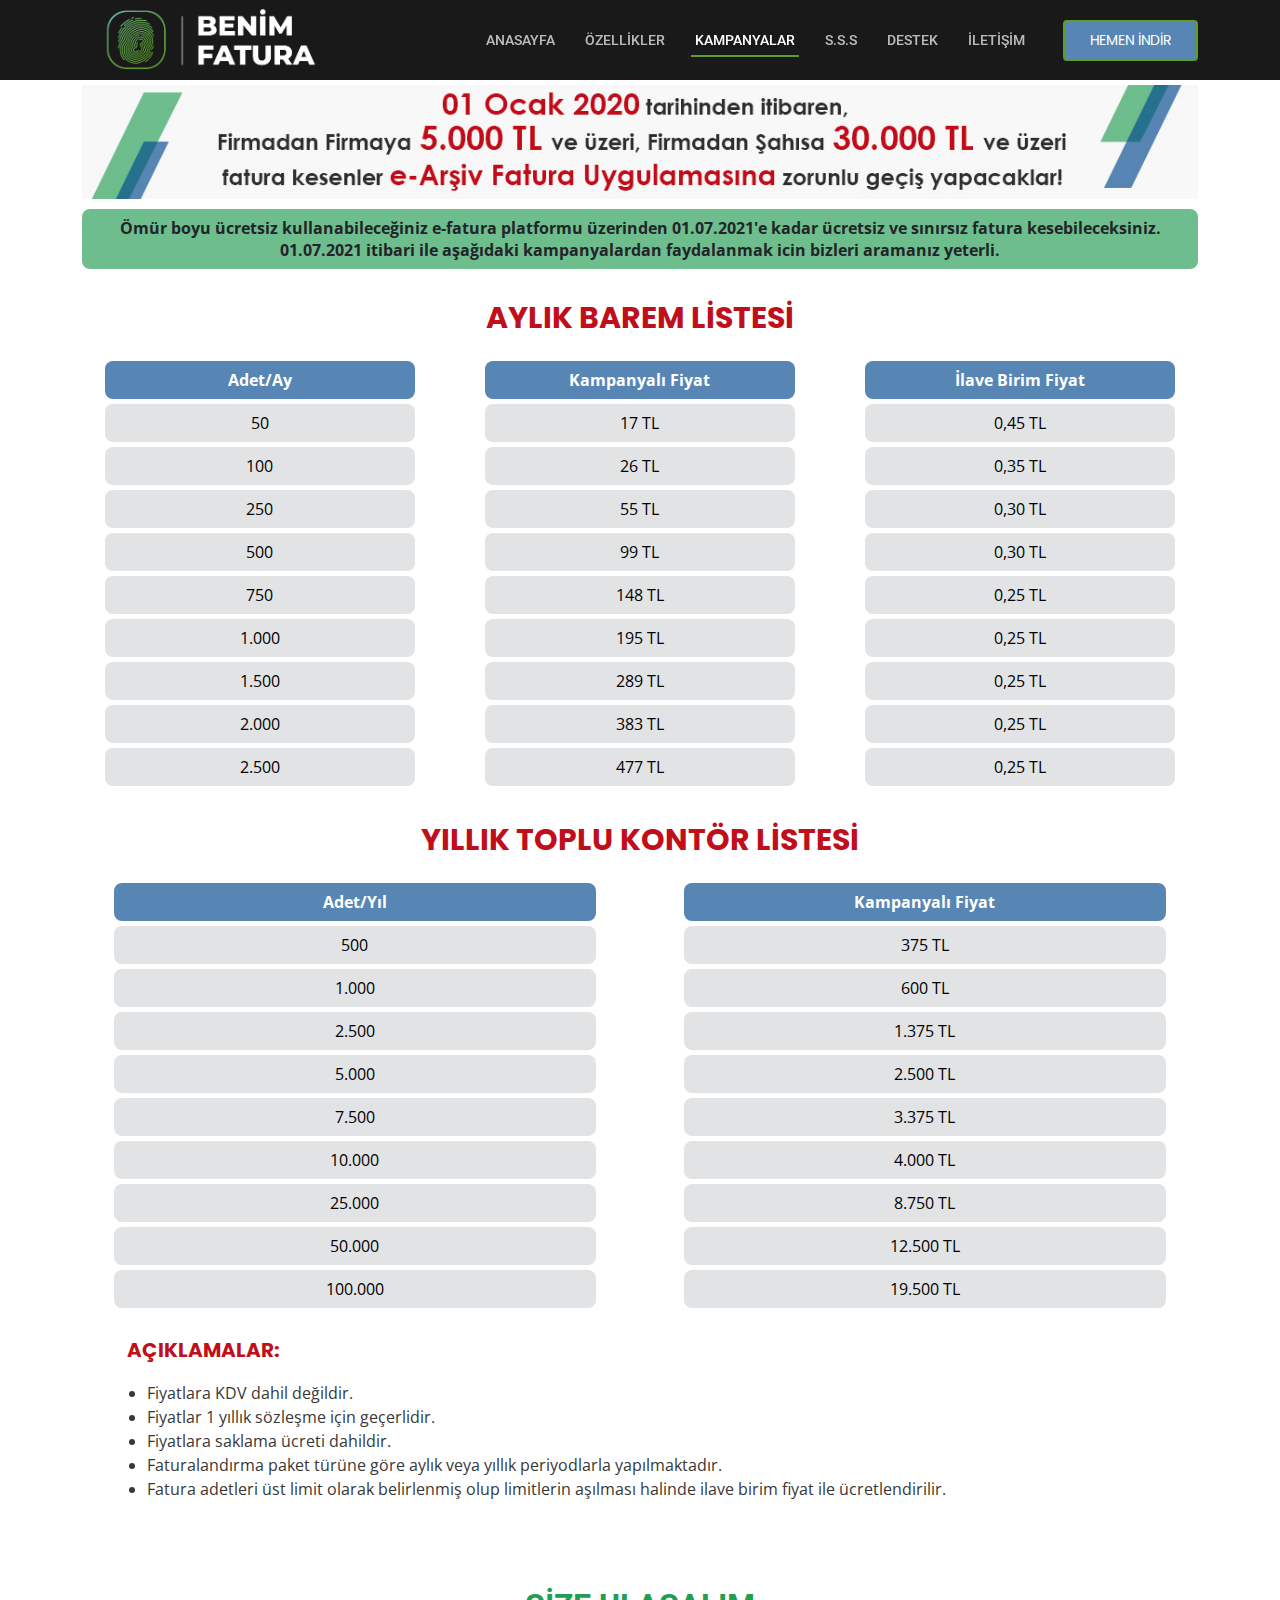
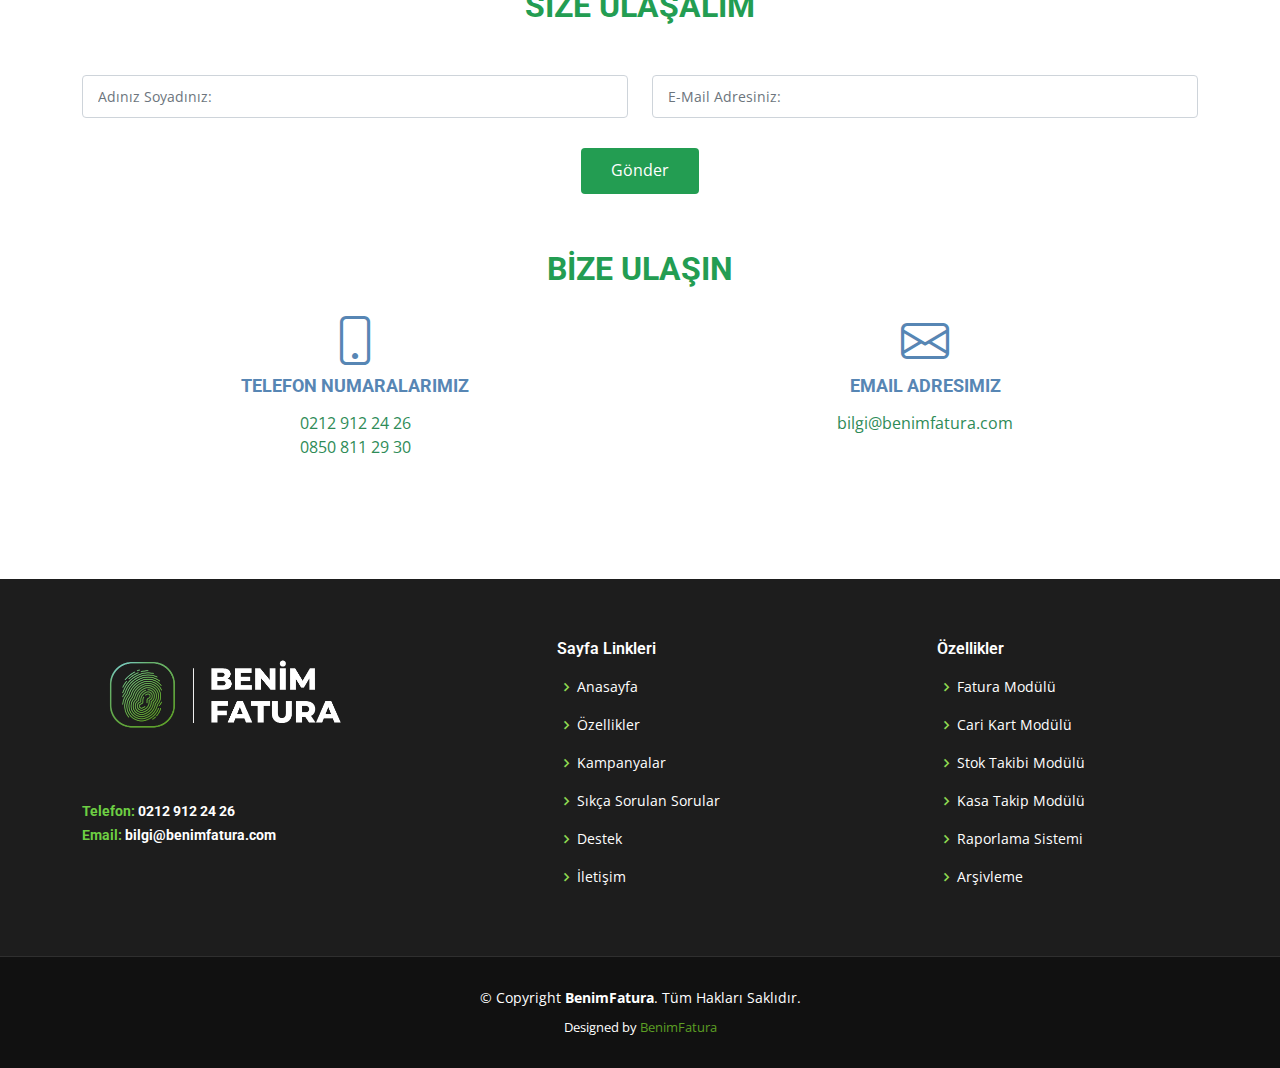
==== commit c75803dd: "load" ====
--- a/kampanya.html
+++ b/kampanya.html
@@ -13,7 +13,7 @@
 
         <!-- Favicons -->
         <link href="assets/img/benimfatura1.png" rel="icon">
-  <link href="assets/img/benimfatura1.png" rel="apple-touch-icon">
+        <link href="assets/img/benimfatura1.png" rel="apple-touch-icon">
 
         <!-- Google Fonts -->
         <link href="https://fonts.googleapis.com/css?family=Open+Sans:300,300i,400,400i,600,600i,700,700i|Roboto:300,300i,400,400i,500,500i,600,600i,700,700i|Poppins:300,300i,400,400i,500,500i,600,600i,700,700i" rel="stylesheet">
@@ -29,8 +29,17 @@
         <!-- Template Main CSS File -->
         <link href="assets/css/style.css" rel="stylesheet">
         <link href="assets/css/custom.css" rel="stylesheet">
+        <!-- Global site tag (gtag.js) - Google Analytics -->
+        <script async src="https://www.googletagmanager.com/gtag/js?id=G-849ZVL9E4J"></script>
+        <script>
+            window.dataLayer = window.dataLayer || [];
+            function gtag(){dataLayer.push(arguments);}
+            gtag('js', new Date());
+
+            gtag('config', 'G-849ZVL9E4J');
+        </script>
         <!-- =======================================================
-  
+
     </head>
 
     <body>
@@ -49,7 +58,8 @@
                         <li><a class="nav-link scrollto" href="index.html#services">ÖZELLİKLER</a></li>
                         <li><a class="nav-link scrollto active" href="kampanya.html">KAMPANYALAR</a></li>
                         <li><a class="nav-link scrollto" href="index.html#faq">S.S.S</a></li>
-                        <li><a class="nav-link scrollto" href="index.html#contact">İLETİŞİM</a></li>
+                        <li><a class="nav-link scrollto" href="iletisim_destek.html">Destek</a></li>
+                        <li><a class="nav-link scrollto" href="program_iletisim.html">İLETİŞİM</a></li>
                         <li><a class="getstarted scrollto" style="background-color:#5786b4" href="index.html#cta">Hemen İndİr</a></li>
                     </ul>
                     <i class="bi bi-list mobile-nav-toggle"></i>
@@ -68,7 +78,7 @@
                 <thead>
                     <tr style="background-color:#6ebd8d">
                         <th>
-                            Ömür boyu ücretsiz kullanabileceğiniz e-fatura platformu üzerinden 01.07.2021'e kadar ücretsiz ve sınırsız fatura kesebileceksiniz. 
+                            Ömür boyu ücretsiz kullanabileceğiniz e-fatura platformu üzerinden 01.07.2021'e kadar ücretsiz ve sınırsız fatura kesebileceksiniz.
                             <br />    01.07.2021 itibari ile aşağıdaki kampanyalardan faydalanmak icin bizleri aramanız yeterli.
                         </th>
                     </tr>
@@ -487,7 +497,7 @@
 
             </div>
 
-         
+
         </section><!-- End Contact Section -->
         <!-- ======= Footer ======= -->
         <footer id="footer">
@@ -511,18 +521,19 @@
                             </div>
                         </div>
 
-                        <div class="col-lg-4 col-md-6 footer-links" >
+                        <div class="col-lg-4 col-md-6 footer-links">
                             <h4>Sayfa Linkleri</h4>
                             <ul>
                                 <li><i class="bx bx-chevron-right"></i> <a href="index.html">Anasayfa</a></li>
                                 <li><i class="bx bx-chevron-right"></i> <a href="index.html#services">Özellikler</a></li>
+                                <li><i class="bx bx-chevron-right"></i> <a href="kampanya.html">Kampanyalar</a></li>
                                 <li><i class="bx bx-chevron-right"></i> <a href="index.html#faq">Sıkça Sorulan Sorular</a></li>
-                                <li><i class="bx bx-chevron-right"></i> <a href="kampanya.html">Kampanyalar</a></li>
-                                <li><i class="bx bx-chevron-right"></i> <a href="index.html#contact">İletişim</a></li>
+                                <li><i class="bx bx-chevron-right"></i> <a href="iletisim_destek.html">Destek</a></li>
+                                <li><i class="bx bx-chevron-right"></i> <a href="program_iletisim.html">İletişim</a></li>
                             </ul>
                         </div>
 
-                        <div class="col-lg-3 col-md-6 footer-links" >
+                        <div class="col-lg-3 col-md-6 footer-links">
                             <h4>Özellikler</h4>
                             <ul>
                                 <li><i class="bx bx-chevron-right"></i> <a href="index.html#services">Fatura Modülü</a></li>
@@ -530,6 +541,7 @@
                                 <li><i class="bx bx-chevron-right"></i> <a href="index.html#services">Stok Takibi Modülü</a></li>
                                 <li><i class="bx bx-chevron-right"></i> <a href="index.html#services">Kasa Takip Modülü</a></li>
                                 <li><i class="bx bx-chevron-right"></i> <a href="index.html#services">Raporlama Sistemi</a></li>
+                                <li><i class="bx bx-chevron-right"></i> <a href="index.html#services">Arşivleme</a></li>
 
                             </ul>
                         </div>
@@ -567,5 +579,5 @@
         <!-- Template Main JS File -->
         <script src="assets/js/main.js"></script>
 
-    </body>
-    </html>
+        </body>
+</html>
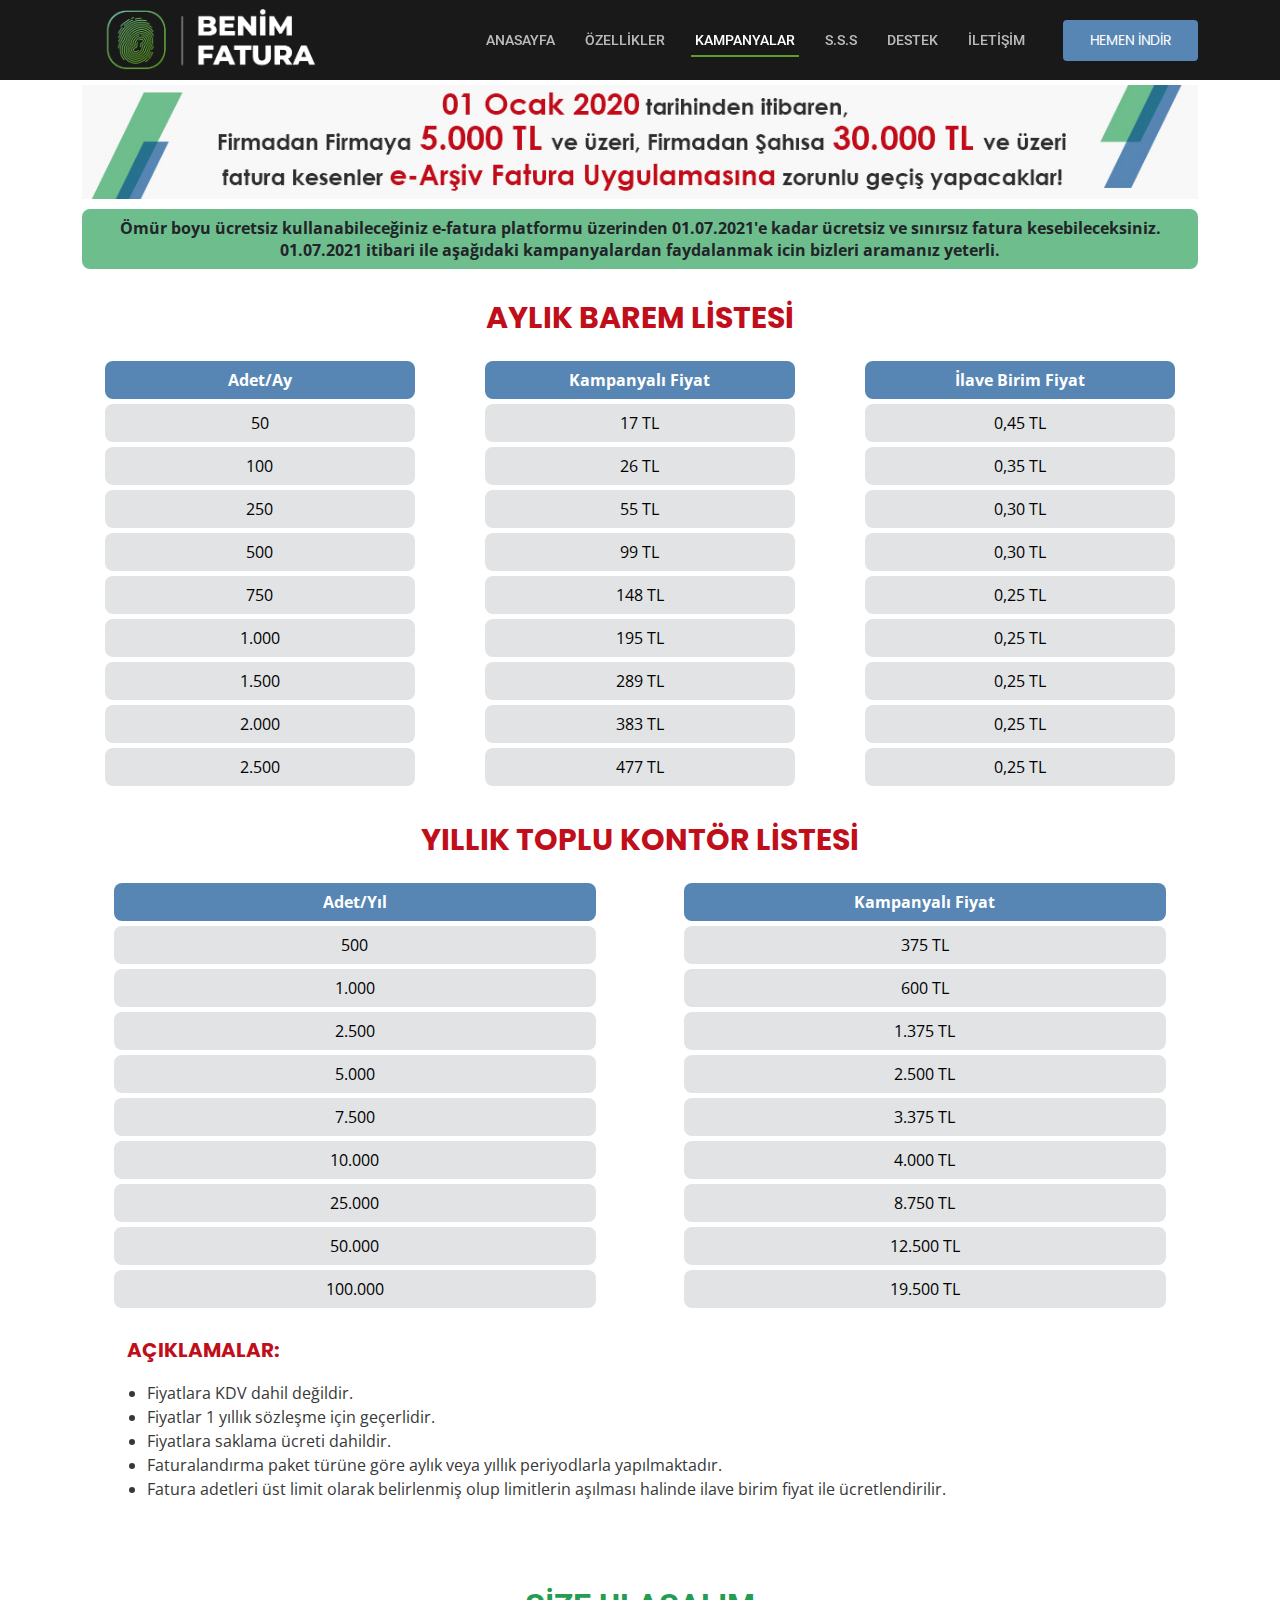
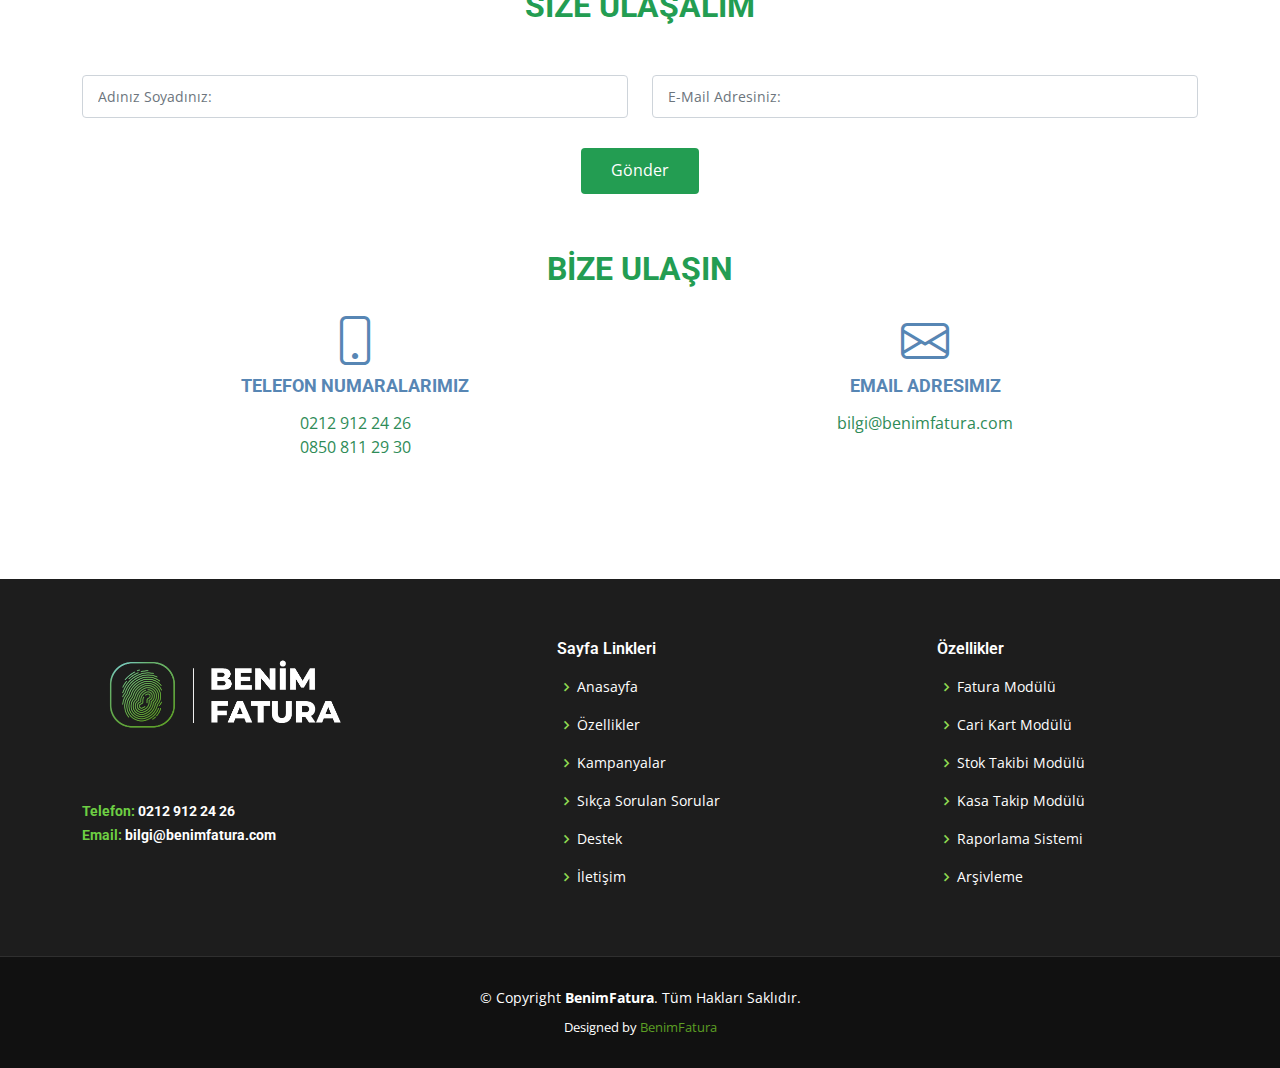
==== commit 544ec941: "laod" ====
--- a/kampanya.html
+++ b/kampanya.html
@@ -60,7 +60,7 @@
                         <li><a class="nav-link scrollto" href="index.html#faq">S.S.S</a></li>
                         <li><a class="nav-link scrollto" href="iletisim_destek.html">Destek</a></li>
                         <li><a class="nav-link scrollto" href="program_iletisim.html">İLETİŞİM</a></li>
-                        <li><a class="getstarted scrollto" style="background-color:#5786b4" href="index.html#cta">Hemen İndİr</a></li>
+                        <li><a class="getstarted scrollto" style="background-color:#5786b4; border-color:#5786b4" href="index.html#cta">Hemen İndİr</a></li>
                     </ul>
                     <i class="bi bi-list mobile-nav-toggle"></i>
                 </nav><!-- .navbar -->
